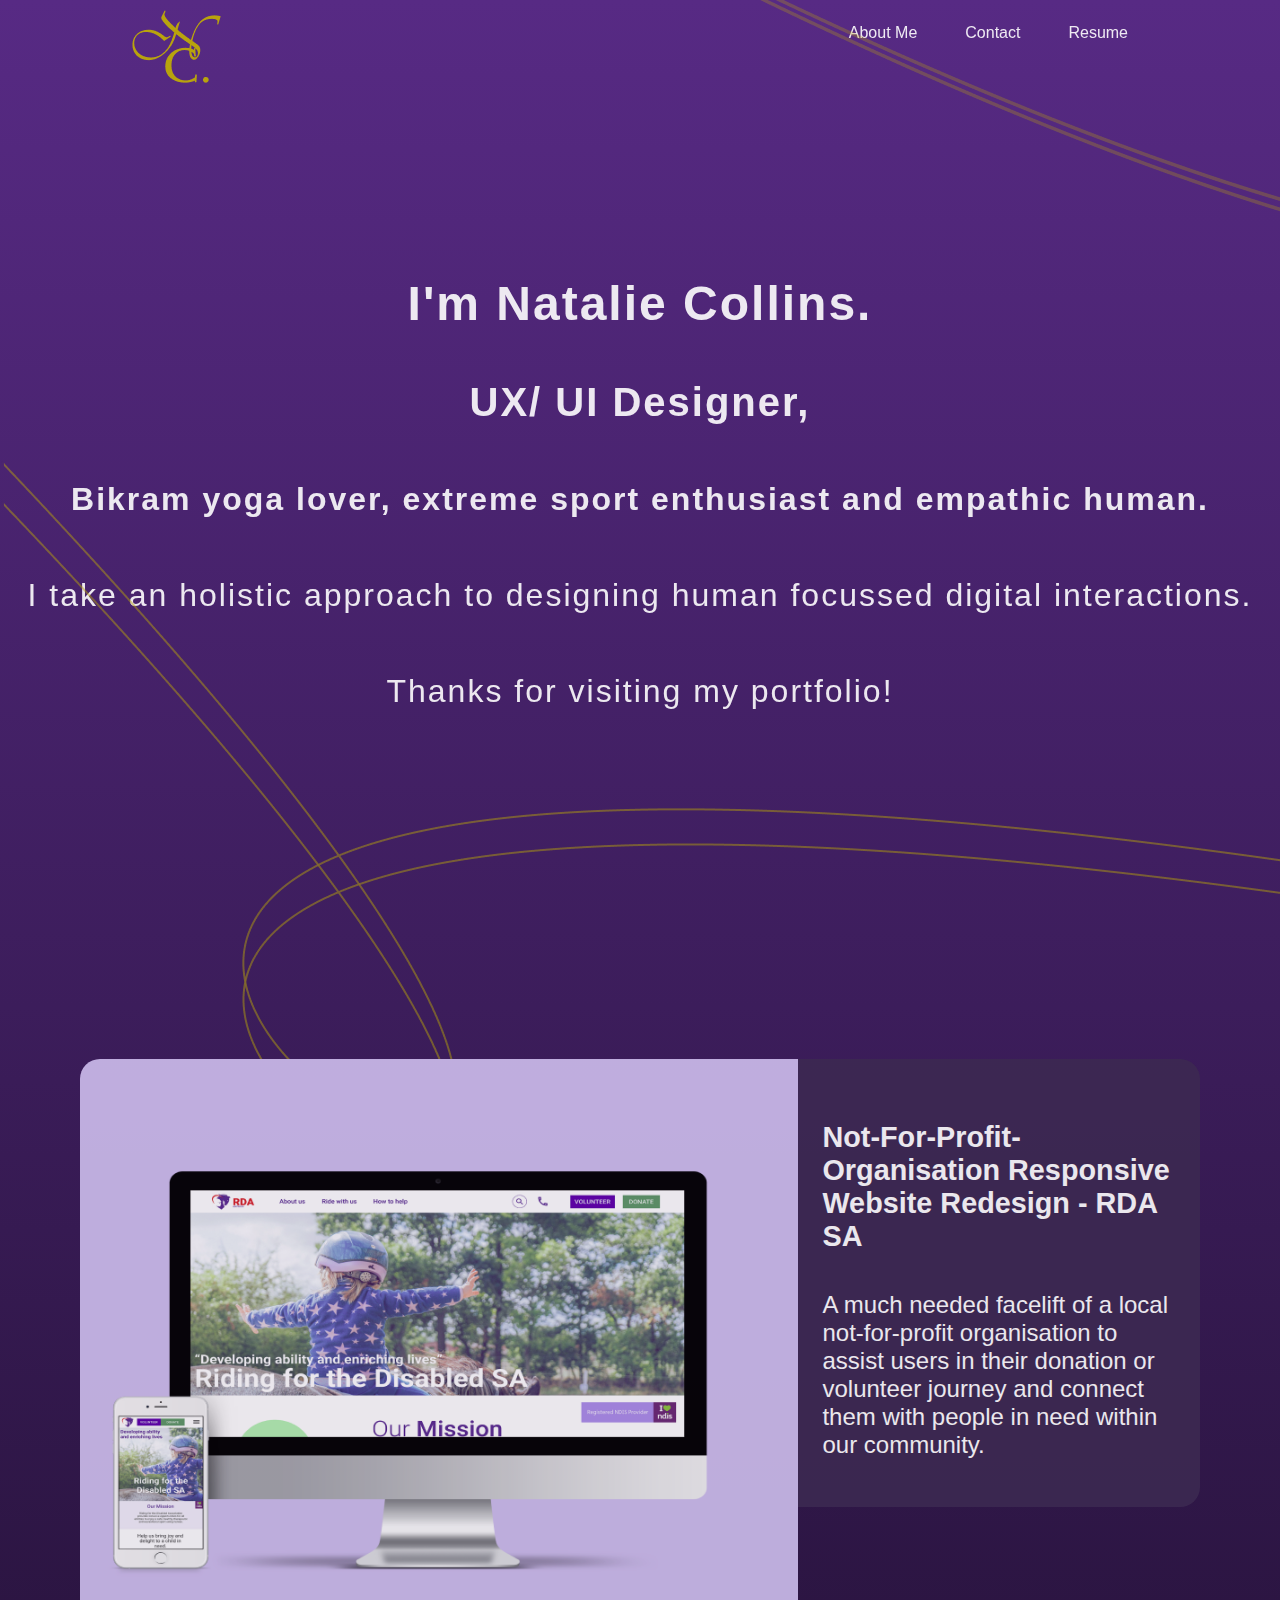
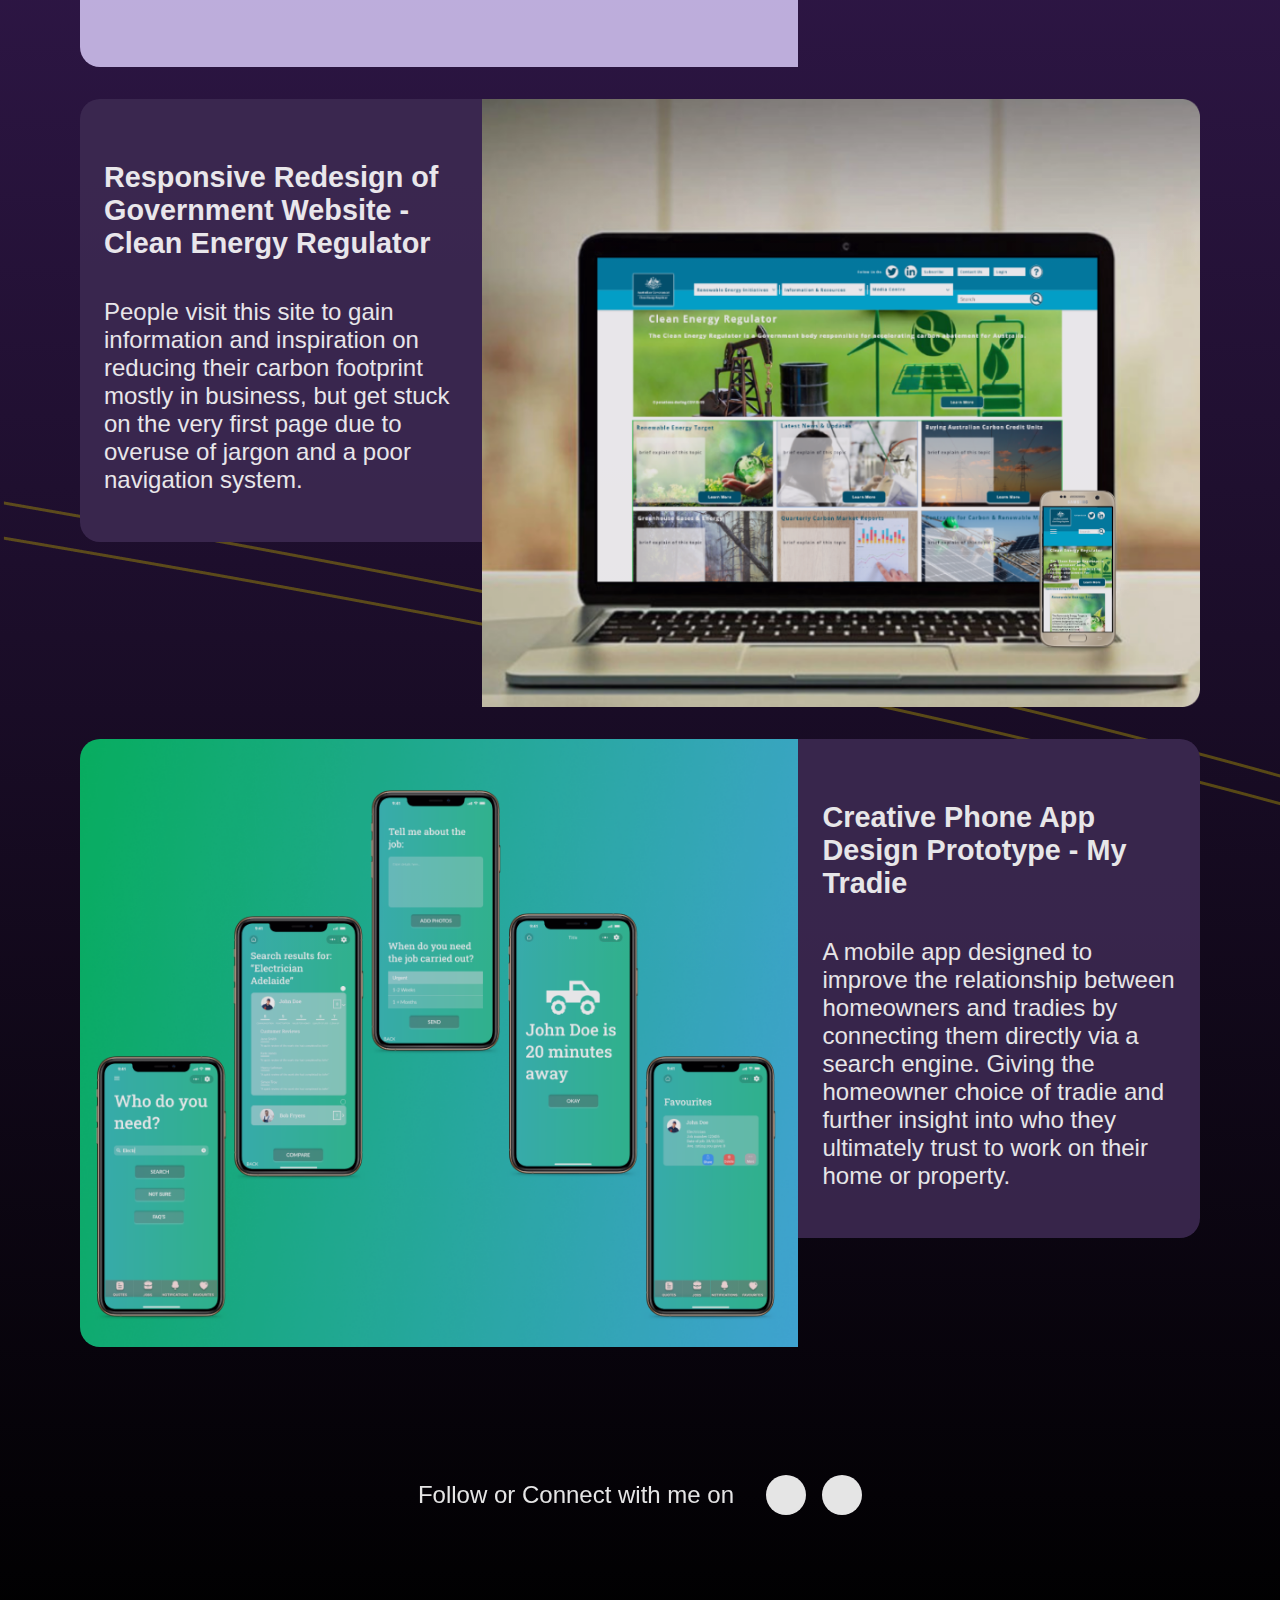
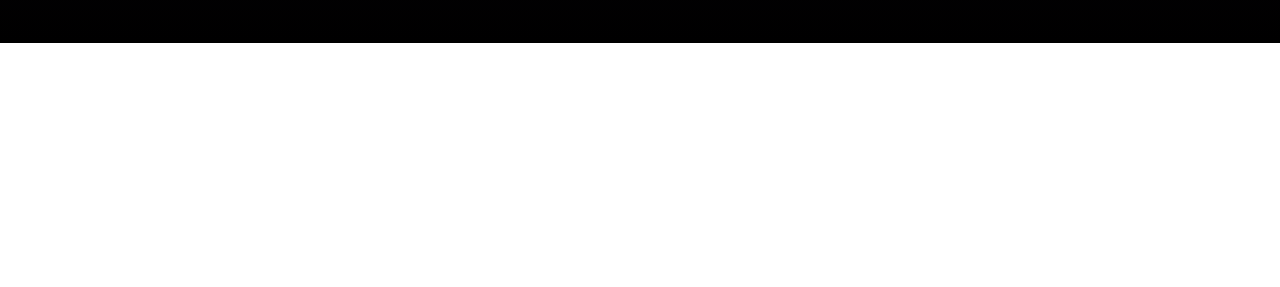
==== index.html @ 14bff828 "card update" ====
<!DOCTYPE html>
<html lang="en">

<head>
    <meta charset="UTF-8">
    <meta http-equiv="X-UA-Compatible" content="IE=edge">
    <meta name="viewport" content="width=device-width, initial-scale=1.0">
    <title>portfolio</title>
    <!-- <link rel="stylesheet" href="https://www.flaticon.com/free-icon/behance-logo_48975"> -->
    <link rel="stylesheet" type="text/css" href="CSS/style.css">
    <link rel="stylesheet" href="https://cdnjs.cloudflare.com/ajax/libs/font-awesome/5.15.3/css/all.min.css"
        integrity="sha512-iBBXm8fW90+nuLcSKlbmrPcLa0OT92xO1BIsZ+ywDWZCvqsWgccV3gFoRBv0z+8dLJgyAHIhR35VZc2oM/gI1w=="
        crossorigin="anonymous" referrerpolicy="no-referrer" />

</head>


<body>
    <!-- <h1>this is my portfolio</h1> -->

    <img class="background-scratches" src="./images/background-scratches.png">

    <header>
        <div class="logo">
            <img src="./images/logo.png" alt="NC.">
        </div>
        <nav class="top-nav">
            <ul class="top-nav">
                <li class="nav-menu">About Me</li>
                <li class="nav-menu">Contact</li>
                <li class="nav-menu">Resume</li>
            </ul>
        </nav>
    </header>
    <section class="hero-banner">
        <h1>I'm Natalie Collins.</h1>
        <h2>UX/ UI Designer,</h2>
        <h3>Bikram yoga lover, extreme sport enthusiast and empathic human.</h3>
        <p>I take an holistic approach to designing human focussed digital interactions.</p>
        <p>Thanks for visiting my portfolio!</p>
    </section>
<div></div>

    <div class="arrow">
        <i class="fas fa-chevron-down"></i>
    </div>

    <section class="cards">
        <!-- card one info -->
        <div class="rdasa">
            <div><img src="./images/rdasa-mockup-cropped.png" alt="RDA SA Mockup"></div>
            <div class="case-study">
                <h4>Not-For-Profit-Organisation Responsive Website Redesign - RDA SA</h4>
                <p class="cards">A much needed facelift of a local not-for-profit organisation to assist users in their
                    donation or volunteer journey and connect them with people in need within our community.</p>
            </div>
        </div>
        <!-- card 2 info -->
        <div class="cer">
            <div><img src="./images/CER-mockup-cropped.png" alt="Clean Energy Regulator Mockup"></div>
            <div class="case-study">
                <h4>Responsive Redesign of Government Website - Clean Energy Regulator</h4>
                <p class="cards">People visit this site to gain information and inspiration on reducing their carbon
                    footprint mostly in business, but get stuck on the very first page due to overuse of jargon and a
                    poor navigation system.</p>
            </div>
        </div>
        <!-- <card 3 info> -->
        <div class="mytradie">
            <div><img src="./images/my-tradie-mockup-cropped.png" alt="My Tradie Mockup"></div>
            <div class="case-study">
                <h4>Creative Phone App Design Prototype - My Tradie</h4>
                <p class="cards">A mobile app designed to improve the relationship between homeowners and tradies by
                    connecting them directly via a search engine. Giving the homeowner choice of tradie and further
                    insight into who they ultimately trust to work on their home or property.</p>
            </div>
        </div>
    </section>

    <footer>
        <p>Follow or Connect with me on</p>

        <div class="socialIcons">
            <div class="behance socials">
                <i class="fab fa-behance"></i>
            </div>
            <div class="linkedIn socials">
                <i class="fab fa-linkedin-in"></i>
            </div>
        </div>
    </footer>


</body>

</html>
---- CSS/style.css ----
html, body{
    box-sizing: border-box;
    margin: 0;
    padding: 0;
    /* border: 2px solid red; */
    /* width: 100%; */
    /* height: 100%; */
    /* width: max-content; */
    /* height: 100% */
    /* height: 100vh; */
    /* height:max-height; */
    
}
body{
    /* padding: 0;
    margin: 0; */
    background-image: linear-gradient(#572A84,black);
    background-repeat:no-repeat;
    color: white;
    font-family: Arial, open sans;  
    opacity: .9;  
    
}

  

header{
    /* position: relative; */
    width: 80%;
    /* outline: 1px solid red; */
    display: flex;
    /* justify-content: end; */
    margin: 0 auto;

    /* color:white; */
    /* font: Rounded Mplus 1c Bold, roboto bold, sans-serif; */
}

.logo{
    /* outline: 1px solid red; */
    height: 8rem;
    width: 8rem;
    /* width:10%; */
    padding: 0, 1rem;

}
.top-nav{
    /* position: absolute; */
    width: 90%;
    display:flex;
    /* outline: 1px solid red; */
    justify-content:flex-end;
    font-family: Arial, open sans;
    font-size: 1rem;
    align-items:flex-start;
    margin-top: 0;

}
.nav-menu{
    /* outline: 1px solid red; */
    list-style:none;
    display:flex;
    justify-content: flex-end;
    padding: 1.5rem;
    /* align-content: flex-end; */
    /* align-items: flex-start; */

}



.hero-banner{
    display: flex;
    /* justify-content: center; */
    flex-direction:column;
    margin-top: 8rem;
    margin-bottom: 8rem;
    align-items: center;
    line-height: 2rem;
    font-family: Arial;
    letter-spacing: 2px;
}
h1{
    font-size: 3rem;
}
h2{
    font-size: 2.5rem;
}
h3, p{
    font-size: 2rem;
    padding: 0;
}
.arrow{
    display: flex;
    justify-content: center;
    /* margin-top: -11rem; */
    margin-bottom: 10rem;
}
.arrow i{
    /* position: center; */
    /* margin: auto; */
    color:#C5B101;
    opacity: .8;
    font-size: 4rem;
}
.cards{
    display:flex;
    justify-content: center;
    flex-flow: wrap;
    z-index: 2;
 
}
.rdasa, .cer, .mytradie {
    /* outline: 1px solid red; */
    max-width: 70rem;
    max-height: 38rem;
    display: inline-flex;
    /* border-radius: 20px; */
    margin-top: 2rem;
    z-index: 2;

}
.case-study{
    /* outline: 1px solid red; */
    max-width: 60rem;
    max-height:fit-content;
    background-color: #3D2A52;
    padding: 1.5rem;
    /* display: inline-flex; */
    /* margin: auto; */
    
}
.rdasa img, .mytradie img{
    max-height: 38rem;
    border-top-left-radius: 20px;
    border-bottom-left-radius: 20px;
}

.cer img{
    max-height: 38rem;
}

.rdasa .case-study, .mytradie .case-study{
    border-top-right-radius: 20px;
    border-bottom-right-radius: 20px;
}
.cer .case-study{
    order: -1;
    border-top-left-radius: 20px;
    border-bottom-left-radius: 20px;
}

h4{
    font-size: 1.8rem;
    font-weight: 600px;
}
p.cards{
    font-size: 1.5rem;
}
.background-scratches{
    position: absolute;
    opacity: 60%;
}

footer{
    display: flex;
    justify-content: center;
    align-items: center;
    margin-top: 8rem;
    margin-bottom: 8rem;
    /* position: relative;
    bottom: 0; */
    /* bottom: 0; */  
}

.socialIcons{
    display: flex;
    /* align-content: flex-start; */
}
.socials{
    
    display: flex;
    /* justify-items: center; */
    align-items: center;
    /* justify-content: space-between; */
    /* justify-self: space-around; */
    /* padding:0;
    Margin: 0; */
    width: 2.5rem;
    height:2.5rem;
    background-color: white;
    border-radius: 50%;
    justify-content: center;
    text-align:center;
}

.socials+.socials{
    margin-left: 1rem;
}

.behance i, .linkedIn i{
    color: black;
    font-size: 1.5rem;
    display:flex;  

}

footer p{
font-size: 1.5rem;
padding-right: 2rem;
margin: 0;
}

@media only screen and (max-width: 600px) {
    .cards{
        max-width: 580px;
        /* flex-direction: wrap; */
        z-index: 5;
    }
    .case-study{
        /* flex-direction: wrap; */
        width: 100%;
        /* max-height:fit-content; */
        background-color: #3D2A52;
        padding: 1rem;
    }
    .rdasa, .cer, .mytradie{
        border-radius: 0; */
        /* width: fit-content; */
        width: 100%;
     }

    .rdasa img, .mytradie img, .cer img{
        /* width: fit-content; */
        width: 100%;
        border-top-right-radius: 20px;
        border-top-left-radius: 20px;
        border-bottom-left-radius: 0;
        border-bottom-right-radius:0;
    }

    h4{
        font-size: 1.5rem;
        font-weight: 600px;
    }

    p.cards{
        font-size: 1rem;
    }
    

}
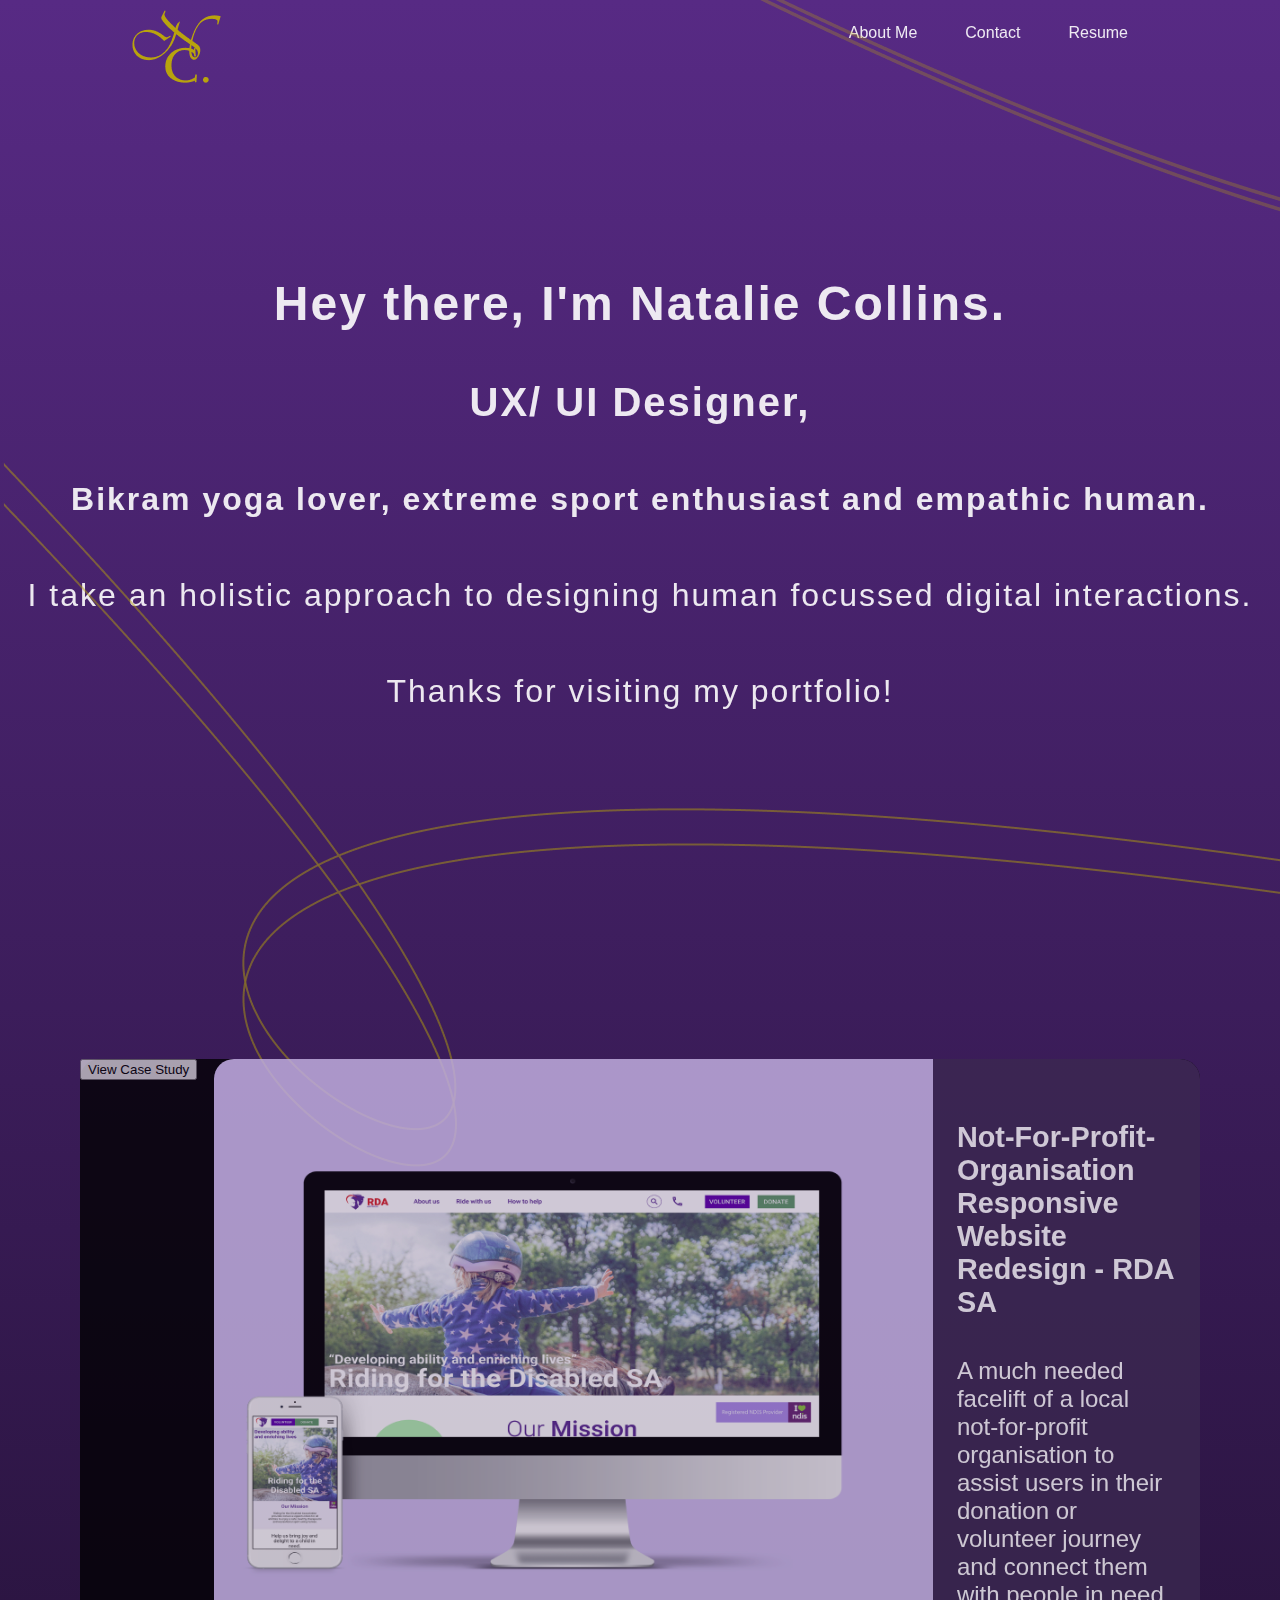
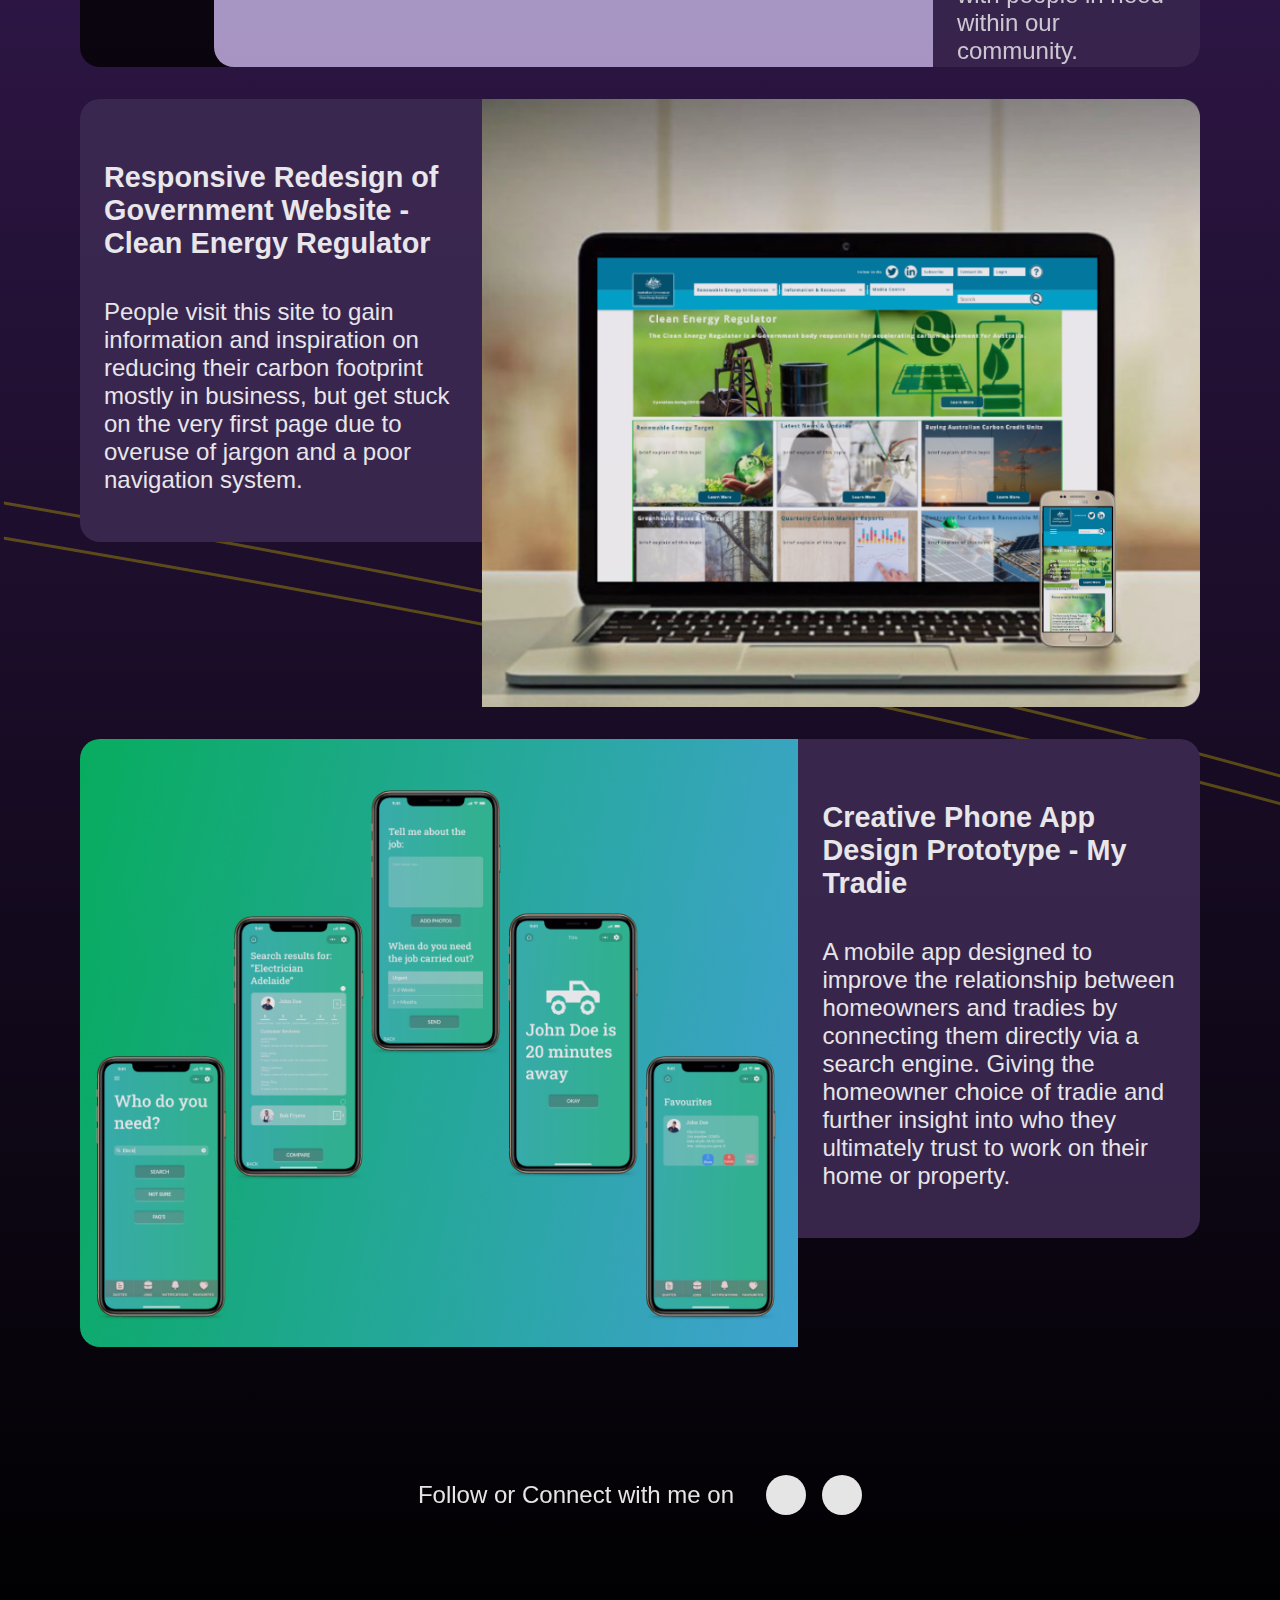
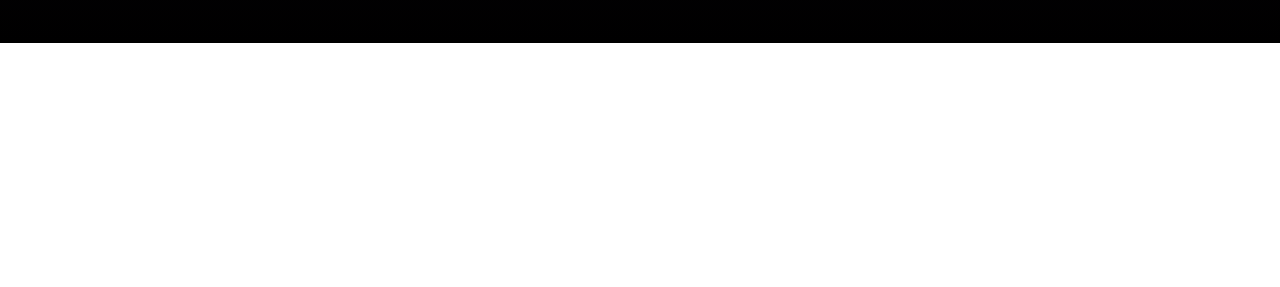
==== commit 508e3fb7: "media query and card hover state" ====
--- a/index.html
+++ b/index.html
@@ -33,7 +33,7 @@
         </nav>
     </header>
     <section class="hero-banner">
-        <h1>I'm Natalie Collins.</h1>
+        <h1>Hey there, I'm Natalie Collins.</h1>
         <h2>UX/ UI Designer,</h2>
         <h3>Bikram yoga lover, extreme sport enthusiast and empathic human.</h3>
         <p>I take an holistic approach to designing human focussed digital interactions.</p>
@@ -47,14 +47,18 @@
 
     <section class="cards">
         <!-- card one info -->
-        <div class="rdasa">
+    <div class="rdasa">
+            <div class="hoverCard">
+                <button>View Case Study</button>
+            </div>
             <div><img src="./images/rdasa-mockup-cropped.png" alt="RDA SA Mockup"></div>
             <div class="case-study">
                 <h4>Not-For-Profit-Organisation Responsive Website Redesign - RDA SA</h4>
                 <p class="cards">A much needed facelift of a local not-for-profit organisation to assist users in their
                     donation or volunteer journey and connect them with people in need within our community.</p>
             </div>
-        </div>
+
+    </div>
         <!-- card 2 info -->
         <div class="cer">
             <div><img src="./images/CER-mockup-cropped.png" alt="Clean Energy Regulator Mockup"></div>
--- a/CSS/style.css
+++ b/CSS/style.css
@@ -9,8 +9,8 @@
     /* height: 100% */
     /* height: 100vh; */
     /* height:max-height; */
-    
-}
+}
+
 body{
     /* padding: 0;
     margin: 0; */
@@ -19,10 +19,7 @@
     color: white;
     font-family: Arial, open sans;  
     opacity: .9;  
-    
-}
-
-  
+}
 
 header{
     /* position: relative; */
@@ -66,8 +63,6 @@
     /* align-items: flex-start; */
 
 }
-
-
 
 .hero-banner{
     display: flex;
@@ -80,22 +75,27 @@
     font-family: Arial;
     letter-spacing: 2px;
 }
+
 h1{
     font-size: 3rem;
 }
+
 h2{
     font-size: 2.5rem;
 }
+
 h3, p{
     font-size: 2rem;
     padding: 0;
 }
+
 .arrow{
     display: flex;
     justify-content: center;
     /* margin-top: -11rem; */
     margin-bottom: 10rem;
 }
+
 .arrow i{
     /* position: center; */
     /* margin: auto; */
@@ -103,13 +103,14 @@
     opacity: .8;
     font-size: 4rem;
 }
+
 .cards{
     display:flex;
     justify-content: center;
     flex-flow: wrap;
     z-index: 2;
- 
-}
+}
+
 .rdasa, .cer, .mytradie {
     /* outline: 1px solid red; */
     max-width: 70rem;
@@ -118,8 +119,8 @@
     /* border-radius: 20px; */
     margin-top: 2rem;
     z-index: 2;
-
-}
+}
+
 .case-study{
     /* outline: 1px solid red; */
     max-width: 60rem;
@@ -128,8 +129,8 @@
     padding: 1.5rem;
     /* display: inline-flex; */
     /* margin: auto; */
-    
-}
+}
+
 .rdasa img, .mytradie img{
     max-height: 38rem;
     border-top-left-radius: 20px;
@@ -144,6 +145,7 @@
     border-top-right-radius: 20px;
     border-bottom-right-radius: 20px;
 }
+
 .cer .case-study{
     order: -1;
     border-top-left-radius: 20px;
@@ -154,9 +156,26 @@
     font-size: 1.8rem;
     font-weight: 600px;
 }
+
 p.cards{
     font-size: 1.5rem;
 }
+
+.hoverCard, .rdasa{
+    /* display:none; */
+    background-color: black;
+    position: relative;
+    width: 100%;
+    height:100%;
+    opacity: 85%;
+    z-index: 8;
+    border-radius:20px;
+ } 
+
+ .rdasa:hover .hoverCard{
+     display:block;
+ }
+
 .background-scratches{
     position: absolute;
     opacity: 60%;
@@ -170,15 +189,14 @@
     margin-bottom: 8rem;
     /* position: relative;
     bottom: 0; */
-    /* bottom: 0; */  
 }
 
 .socialIcons{
     display: flex;
     /* align-content: flex-start; */
 }
+
 .socials{
-    
     display: flex;
     /* justify-items: center; */
     align-items: center;
@@ -211,28 +229,52 @@
 margin: 0;
 }
 
-@media only screen and (max-width: 600px) {
+@media only screen and (max-width: 980px) {
+    .hero-banner{
+        display: flex;
+        justify-content:center;
+        flex-direction:column;
+        margin: 4rem;
+        /* align-items: center; */
+        line-height: 2rem;
+        letter-spacing: 2px;
+    }
+    h1{
+        font-size: 2.5rem;
+        line-height: 2.8rem;
+    }
+    h2{
+        font-size: 2rem;
+    }
+    h3, p{
+        font-size: 1.5rem;
+        padding: 0;
+    }
     .cards{
-        max-width: 580px;
+        /* display: block; */
+        max-width: 60rem;
         /* flex-direction: wrap; */
-        z-index: 5;
+        z-index: 2;
+        /* justify-content: space-around; */
     }
     .case-study{
-        /* flex-direction: wrap; */
-        width: 100%;
-        /* max-height:fit-content; */
-        background-color: #3D2A52;
-        padding: 1rem;
+        margin-bottom: 2rem;
+        max-width: 60rem;
+        height: 100%
+
     }
     .rdasa, .cer, .mytradie{
-        border-radius: 0; */
-        /* width: fit-content; */
-        width: 100%;
+        display: block;
+        margin-bottom: 6rem;;
+        border-radius: 0; 
+        max-width: 100%;
      }
 
     .rdasa img, .mytradie img, .cer img{
-        /* width: fit-content; */
-        width: 100%;
+        display: block;
+        max-width: 100%;
+        /* height: 100%; */
+        margin-top: 8rem;
         border-top-right-radius: 20px;
         border-top-left-radius: 20px;
         border-bottom-left-radius: 0;
@@ -247,9 +289,18 @@
     p.cards{
         font-size: 1rem;
     }
-    
-
-}
-
-
-
+
+    .background-scratches{
+        position: absolute;
+        width: 100%;
+        height: 100%vh;
+        opacity: 60%;
+    }
+
+footer{
+    position:bottom;
+}
+}
+
+
+
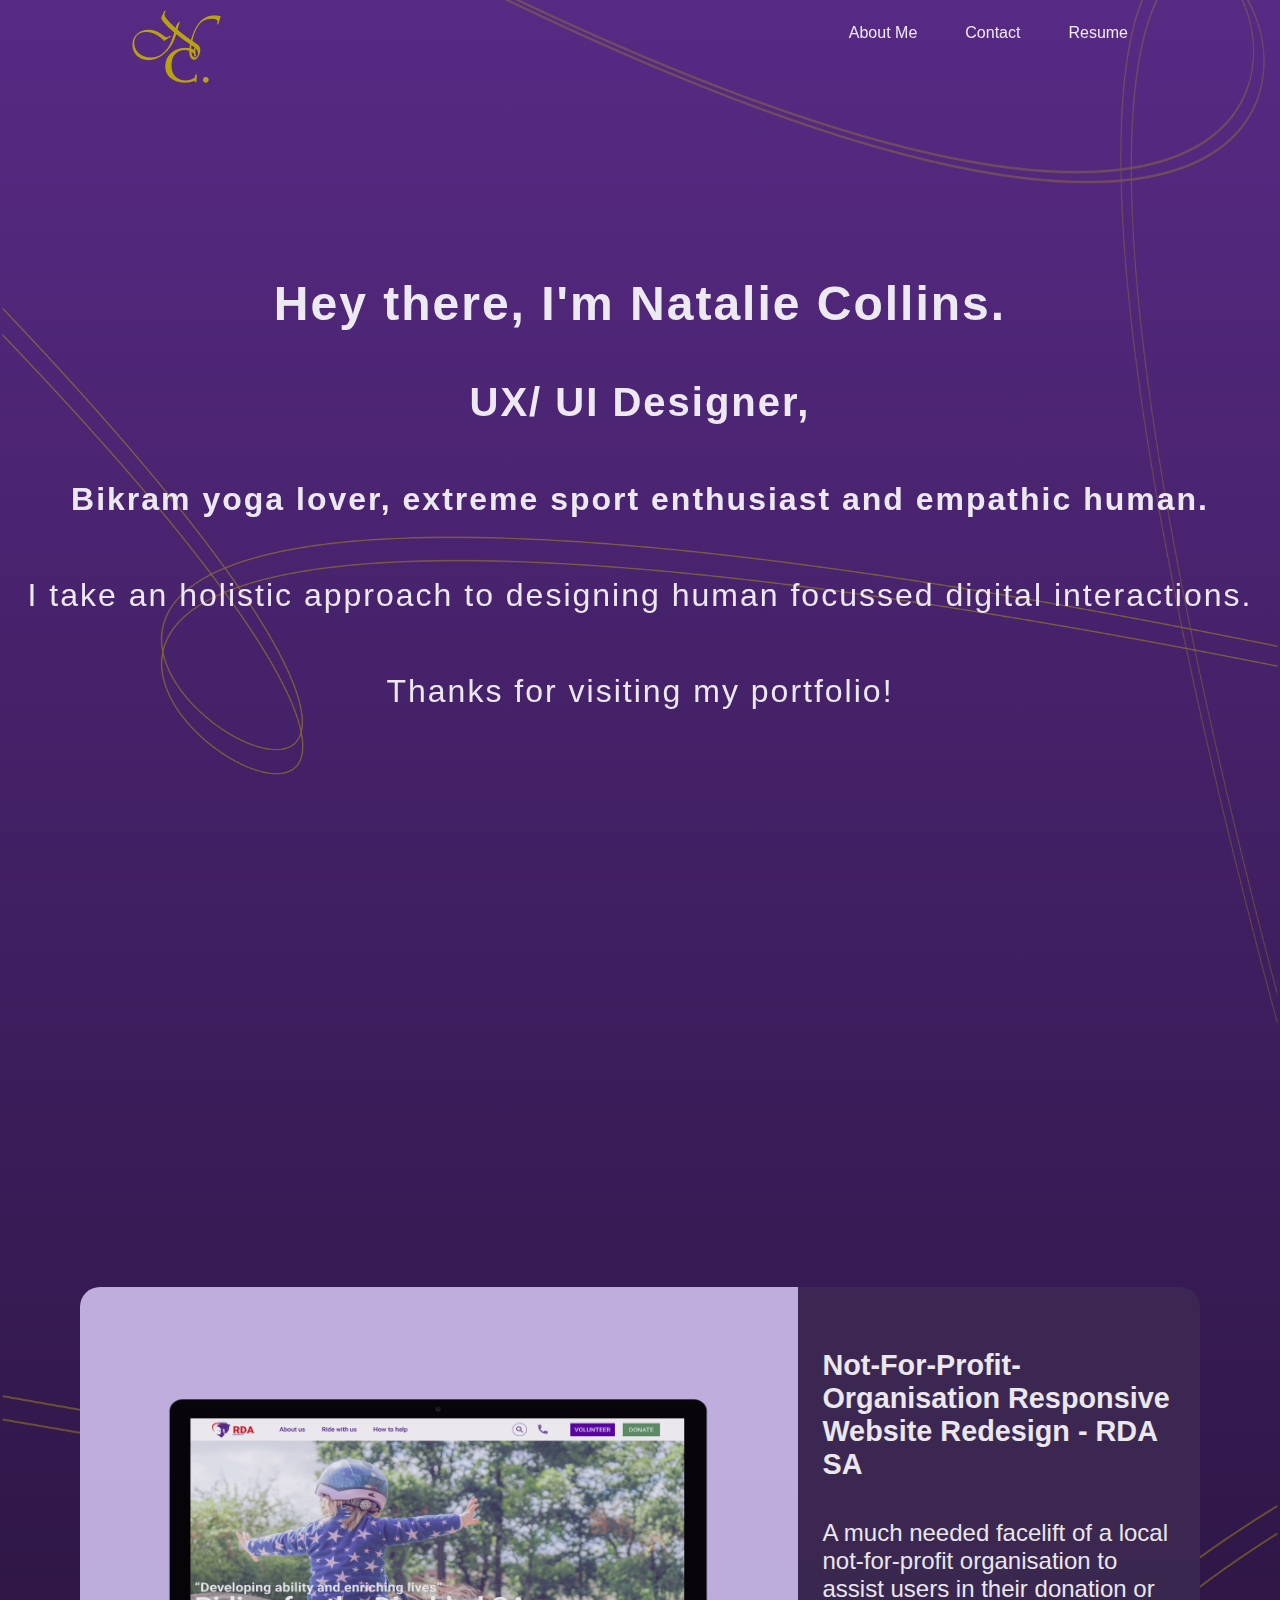
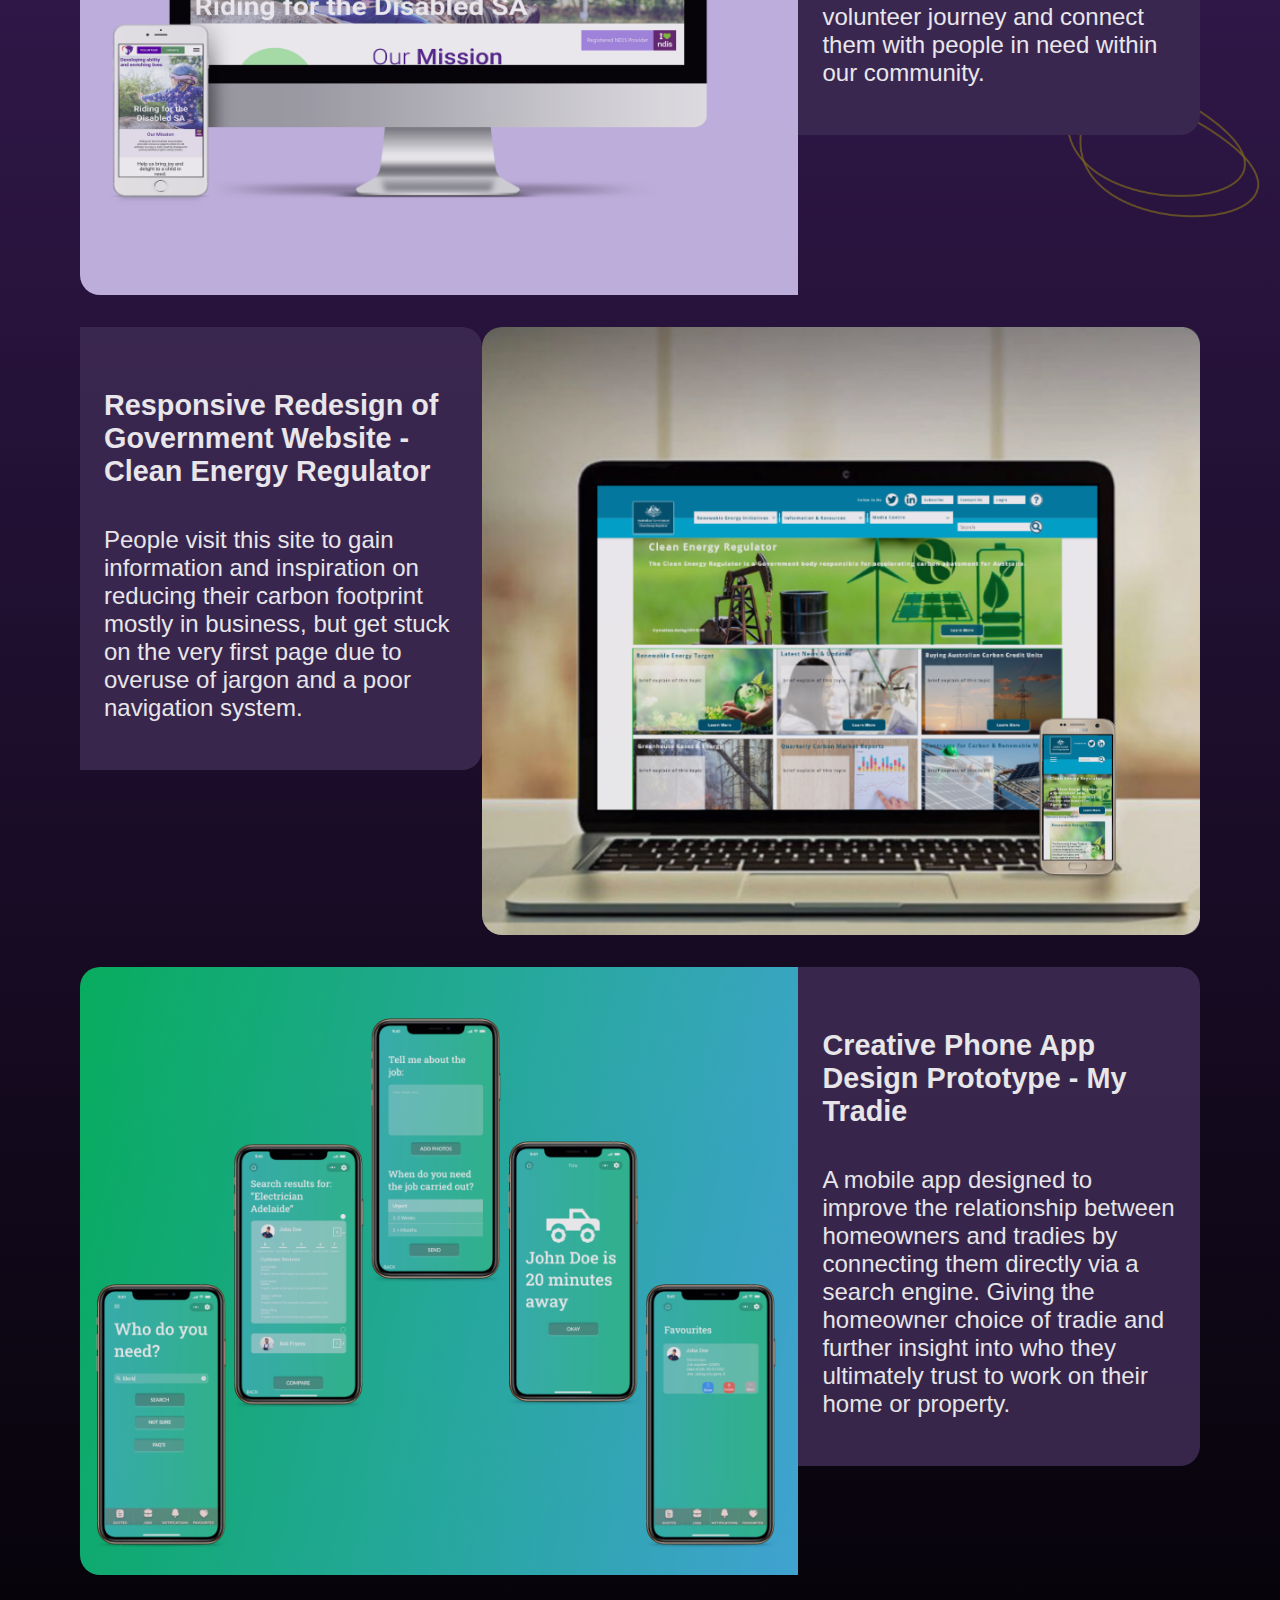
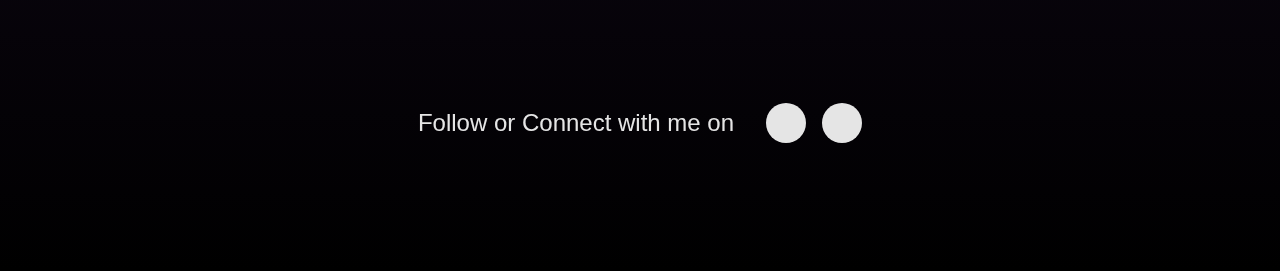
==== commit a64778b8: "hover on cards and responsive design" ====
--- a/index.html
+++ b/index.html
@@ -42,39 +42,45 @@
 <div></div>
 
     <div class="arrow">
-        <i class="fas fa-chevron-down"></i>
+        <i class="fas fa-chevron-down fa-6x" id="bounceMe"></i>
     </div>
 
-    <section class="cards">
+    <section class="cards-container">
         <!-- card one info -->
-    <div class="rdasa">
+    <div class="card">
             <div class="hoverCard">
                 <button>View Case Study</button>
             </div>
             <div><img src="./images/rdasa-mockup-cropped.png" alt="RDA SA Mockup"></div>
-            <div class="case-study">
+            <div class="card-intro">
                 <h4>Not-For-Profit-Organisation Responsive Website Redesign - RDA SA</h4>
-                <p class="cards">A much needed facelift of a local not-for-profit organisation to assist users in their
+                <p>A much needed facelift of a local not-for-profit organisation to assist users in their
                     donation or volunteer journey and connect them with people in need within our community.</p>
             </div>
 
     </div>
         <!-- card 2 info -->
-        <div class="cer">
+        <div class="card">
+            <div class="hoverCard">
+                <button>View Case Study</button>
+            </div>
             <div><img src="./images/CER-mockup-cropped.png" alt="Clean Energy Regulator Mockup"></div>
-            <div class="case-study">
+            <div class="card-intro">
                 <h4>Responsive Redesign of Government Website - Clean Energy Regulator</h4>
-                <p class="cards">People visit this site to gain information and inspiration on reducing their carbon
+                <p>People visit this site to gain information and inspiration on reducing their carbon
                     footprint mostly in business, but get stuck on the very first page due to overuse of jargon and a
-                    poor navigation system.</p>
+                    poor navigation system.</p>                    
             </div>
         </div>
         <!-- <card 3 info> -->
-        <div class="mytradie">
+        <div class="card">
+            <div class="hoverCard">
+                <button>View Case Study</button>
+            </div>
             <div><img src="./images/my-tradie-mockup-cropped.png" alt="My Tradie Mockup"></div>
-            <div class="case-study">
+            <div class="card-intro">
                 <h4>Creative Phone App Design Prototype - My Tradie</h4>
-                <p class="cards">A mobile app designed to improve the relationship between homeowners and tradies by
+                <p>A mobile app designed to improve the relationship between homeowners and tradies by
                     connecting them directly via a search engine. Giving the homeowner choice of tradie and further
                     insight into who they ultimately trust to work on their home or property.</p>
             </div>
--- a/CSS/style.css
+++ b/CSS/style.css
@@ -3,7 +3,7 @@
     margin: 0;
     padding: 0;
     /* border: 2px solid red; */
-    /* width: 100%; */
+    width: 100%;
     /* height: 100%; */
     /* width: max-content; */
     /* height: 100% */
@@ -12,8 +12,7 @@
 }
 
 body{
-    /* padding: 0;
-    margin: 0; */
+    position: relative;
     background-image: linear-gradient(#572A84,black);
     background-repeat:no-repeat;
     color: white;
@@ -39,6 +38,7 @@
     width: 8rem;
     /* width:10%; */
     padding: 0, 1rem;
+    z-index: 1;
 
 }
 .top-nav{
@@ -51,6 +51,7 @@
     font-size: 1rem;
     align-items:flex-start;
     margin-top: 0;
+    z-index: 1;
 
 }
 .nav-menu{
@@ -72,113 +73,149 @@
     margin-bottom: 8rem;
     align-items: center;
     line-height: 2rem;
-    font-family: Arial;
+    font-family: Arial, open sans;
     letter-spacing: 2px;
+    z-index: 1;
 }
 
 h1{
     font-size: 3rem;
+    z-index: 1;
 }
 
 h2{
     font-size: 2.5rem;
+    z-index: 1;
 }
 
 h3, p{
     font-size: 2rem;
     padding: 0;
+    z-index: 1;
 }
 
 .arrow{
     display: flex;
     justify-content: center;
+    height: 100px;
     /* margin-top: -11rem; */
-    margin-bottom: 10rem;
+    margin-bottom: 20rem;
+
 }
 
 .arrow i{
-    /* position: center; */
-    /* margin: auto; */
     color:#C5B101;
     opacity: .8;
-    font-size: 4rem;
-}
-
-.cards{
+    /* font-size: 4rem; */
+}
+
+#bounceMe {
+    animation: bounceArrow 1.2s infinite;
+  }
+
+  @keyframes bounceArrow {
+    from {
+      margin-top: 0px;
+    }
+    50%{
+      margin-top: 20px;
+    }
+    to {
+      margin-top: 0px;
+    }
+  }
+
+.cards-continer{
+    margin: auto;
     display:flex;
-    justify-content: center;
-    flex-flow: wrap;
-    z-index: 2;
-}
-
-.rdasa, .cer, .mytradie {
-    /* outline: 1px solid red; */
+    max-width: 72rem;
+    /* justify-content: center;
+    flex-flow: wrap; */
+    /* z-index: 2; */
+}
+
+.card:nth-child(2n){
+    flex-direction: row-reverse;
+}
+
+.card {
+    /* outline: 1px solid red; */
+    position: relative;
+    margin: auto;
     max-width: 70rem;
     max-height: 38rem;
-    display: inline-flex;
+    display: flex;
+    justify-content: center;
     /* border-radius: 20px; */
     margin-top: 2rem;
     z-index: 2;
 }
 
-.case-study{
+.card .hoverCard{
+  display: none;
+  justify-content: center;
+  align-items: center;
+  opacity: 100%;
+  background-color: rgba(0, 0, 0, 0.85);
+  border-radius: 20px;
+  border-color: white;
+  box-shadow: 0 4px 10px;
+  position: absolute;
+  height: 100%;
+  width: 100%;
+}
+.hoverCard button{
+    padding: 20px 48px;
+    font-size: 1.8rem;
+    background-color: #572A84;
+    color: white;
+    border-radius: 15px;
+    border-color: white;
+    box-shadow: 0 1px 20px;
+}
+
+.card:hover .hoverCard{
+    display: flex;
+}
+
+.card-intro{
     /* outline: 1px solid red; */
     max-width: 60rem;
     max-height:fit-content;
     background-color: #3D2A52;
     padding: 1.5rem;
-    /* display: inline-flex; */
-    /* margin: auto; */
-}
-
-.rdasa img, .mytradie img{
+    border-top-right-radius: 20px;
+    border-bottom-right-radius: 20px;
+}
+
+/* .card-intro:nth-of-type(2) {
+    border-top-right-radius: 0px;
+    border-bottom-right-radius: 0px;
+    border-top-left-radius: 20px;
+    border-bottom-left-radius: 20px;
+} */
+
+.card img{
     max-height: 38rem;
     border-top-left-radius: 20px;
     border-bottom-left-radius: 20px;
 }
 
-.cer img{
-    max-height: 38rem;
-}
-
-.rdasa .case-study, .mytradie .case-study{
-    border-top-right-radius: 20px;
-    border-bottom-right-radius: 20px;
-}
-
-.cer .case-study{
-    order: -1;
-    border-top-left-radius: 20px;
-    border-bottom-left-radius: 20px;
-}
-
 h4{
     font-size: 1.8rem;
     font-weight: 600px;
 }
 
-p.cards{
-    font-size: 1.5rem;
-}
-
-.hoverCard, .rdasa{
-    /* display:none; */
-    background-color: black;
-    position: relative;
-    width: 100%;
-    height:100%;
-    opacity: 85%;
-    z-index: 8;
-    border-radius:20px;
- } 
-
- .rdasa:hover .hoverCard{
-     display:block;
- }
+.card p{
+    font-size: 1.5rem;
+}
 
 .background-scratches{
     position: absolute;
+    width: 100%;
+    min-height: inherit;
     opacity: 60%;
+    z-index: -.1;
 }
 
 footer{
@@ -187,8 +224,7 @@
     align-items: center;
     margin-top: 8rem;
     margin-bottom: 8rem;
-    /* position: relative;
-    bottom: 0; */
+    /* position: relative; */
 }
 
 .socialIcons{
@@ -224,80 +260,100 @@
 }
 
 footer p{
-font-size: 1.5rem;
-padding-right: 2rem;
-margin: 0;
+    font-size: 1.5rem;
+    padding-right: 2rem;
+    margin: 0;
 }
 
 @media only screen and (max-width: 980px) {
-    .hero-banner{
-        display: flex;
-        justify-content:center;
-        flex-direction:column;
-        margin: 4rem;
-        /* align-items: center; */
-        line-height: 2rem;
-        letter-spacing: 2px;
-    }
-    h1{
-        font-size: 2.5rem;
-        line-height: 2.8rem;
-    }
-    h2{
-        font-size: 2rem;
-    }
-    h3, p{
-        font-size: 1.5rem;
-        padding: 0;
-    }
-    .cards{
-        /* display: block; */
-        max-width: 60rem;
-        /* flex-direction: wrap; */
-        z-index: 2;
-        /* justify-content: space-around; */
-    }
-    .case-study{
-        margin-bottom: 2rem;
-        max-width: 60rem;
-        height: 100%
-
-    }
-    .rdasa, .cer, .mytradie{
-        display: block;
-        margin-bottom: 6rem;;
-        border-radius: 0; 
-        max-width: 100%;
-     }
-
-    .rdasa img, .mytradie img, .cer img{
-        display: block;
-        max-width: 100%;
-        /* height: 100%; */
-        margin-top: 8rem;
-        border-top-right-radius: 20px;
-        border-top-left-radius: 20px;
-        border-bottom-left-radius: 0;
-        border-bottom-right-radius:0;
-    }
-
-    h4{
-        font-size: 1.5rem;
-        font-weight: 600px;
-    }
-
-    p.cards{
-        font-size: 1rem;
-    }
-
-    .background-scratches{
-        position: absolute;
-        width: 100%;
-        height: 100%vh;
-        opacity: 60%;
-    }
+.hero-banner{
+    display: flex;
+    justify-content:center;
+    flex-direction:column;
+    margin: 4rem;
+    /* align-items: center; */
+    line-height: 2rem;
+    letter-spacing: 2px;
+}
+
+h1{
+    font-size: 2.5rem;
+    line-height: 2.8rem;
+    }
+
+h2{
+    font-size: 2rem;
+    }
+
+h3, p{
+    font-size: 1.5rem;
+    padding: 0;
+}
+
+h4{
+    font-size: 1.5rem;
+    font-weight: 600px;
+}
+
+.cards-container{
+    /* border: 1px solid red; */
+    /* position: relative; */
+    margin: auto;
+    max-width: 36rem;
+    min-height: 100vh;
+}
+
+.card img{
+    max-width: 100%;
+    border-top-right-radius: 20px;
+    border-bottom-left-radius: 0;
+    border-bottom-right-radius: 0;
+}
+
+.card {
+    display: block;
+    margin: auto;
+    /* margin-top: 8rem; */
+    position: relative;
+    max-width: 100%;
+    max-height: inherit;
+    /* flex-direction: column; */
+    /* align-items: center; */
+}
+
+.hoverCard{
+    display: block;
+    /* position: absolute; */
+    max-width: 100%;
+    /* margin-top: 8rem; */
+    /* flex-direction: column; */
+    /* align-items: center; */
+}
+    
+.card-intro{
+    max-width: 100%;
+    margin-top: -.2rem;
+    margin-bottom: 2rem;
+    border-top-right-radius: 0;
+    border-top-left-radius: 0;
+    border-bottom-left-radius: 20px;
+    border-bottom-right-radius: 20px;
+}
+
+p.cards{
+    font-size: 1rem;
+    padding: 1rem;
+}
+
+.background-scratches{
+    position: absolute;
+    width: 100%;
+    min-height: inherit;
+    opacity: 60%;
+}
 
 footer{
+    /* margin-bottom: -1rem; */
     position:bottom;
 }
 }
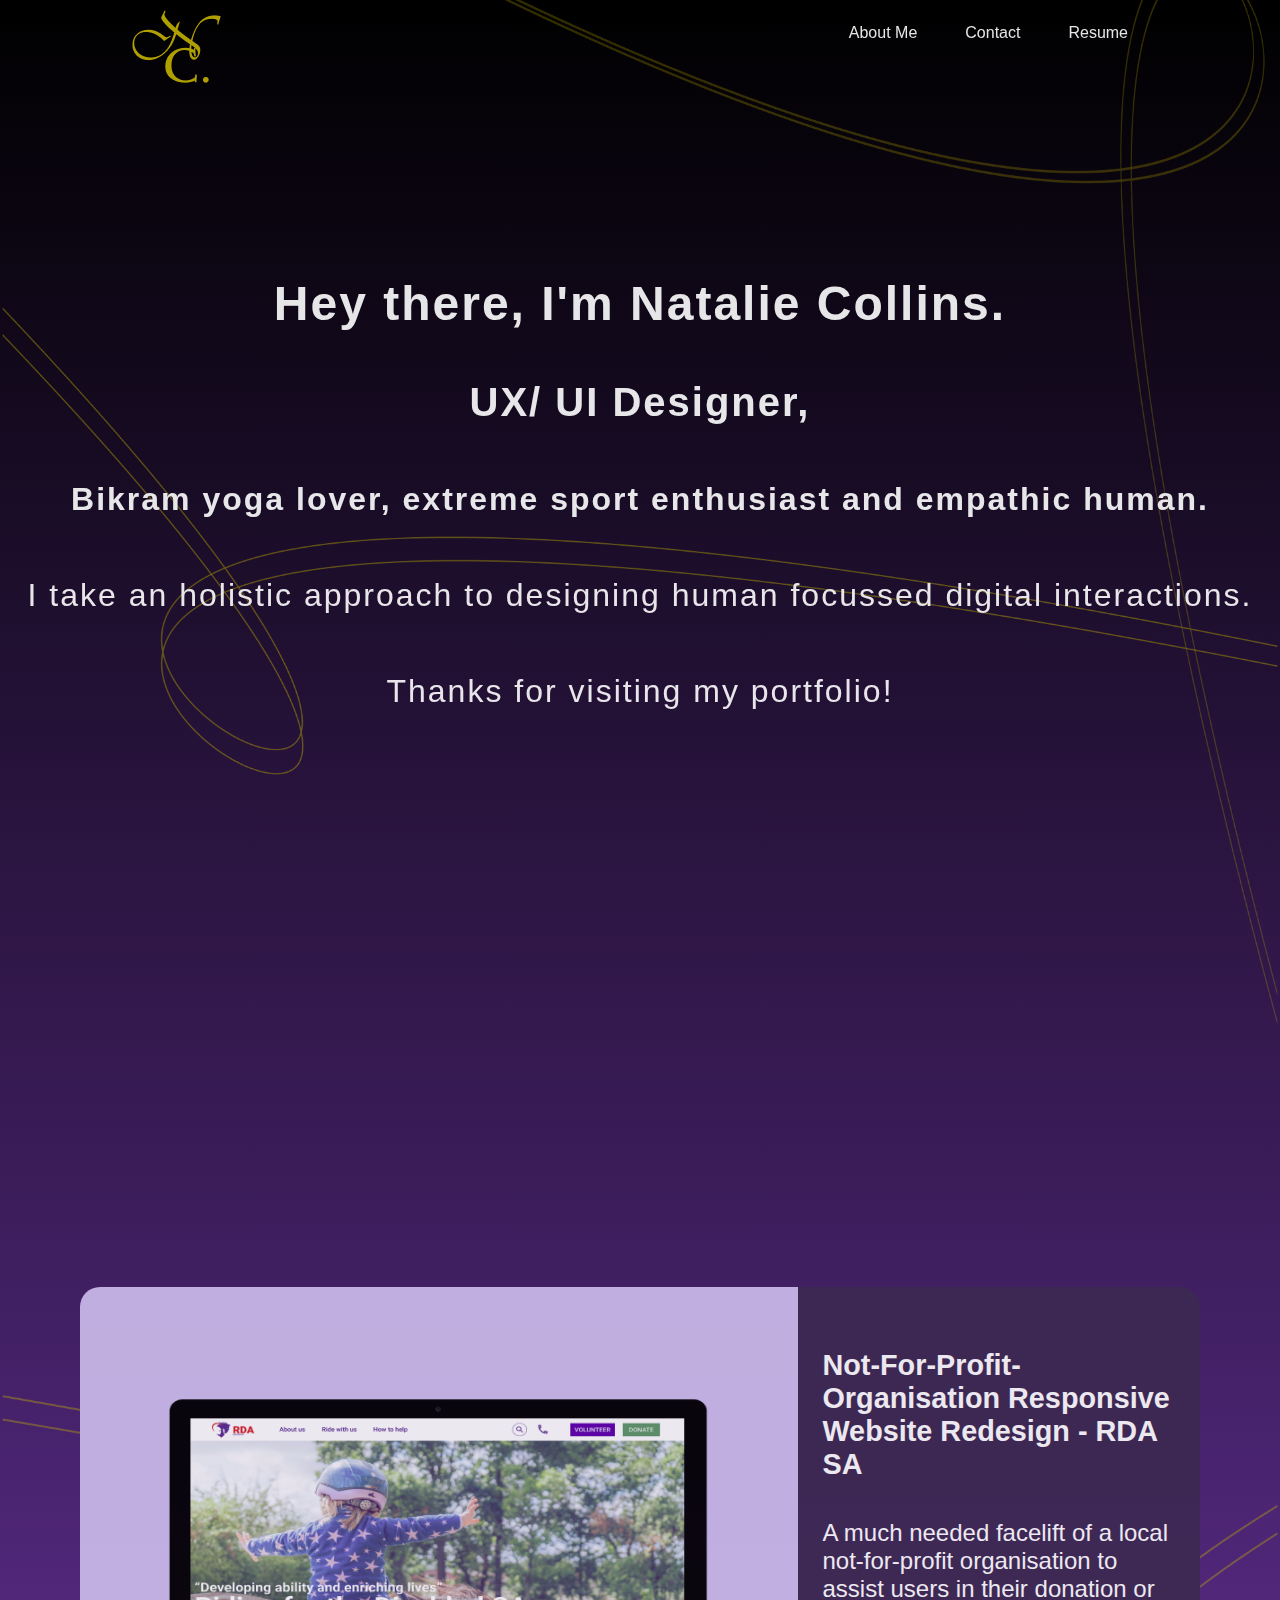
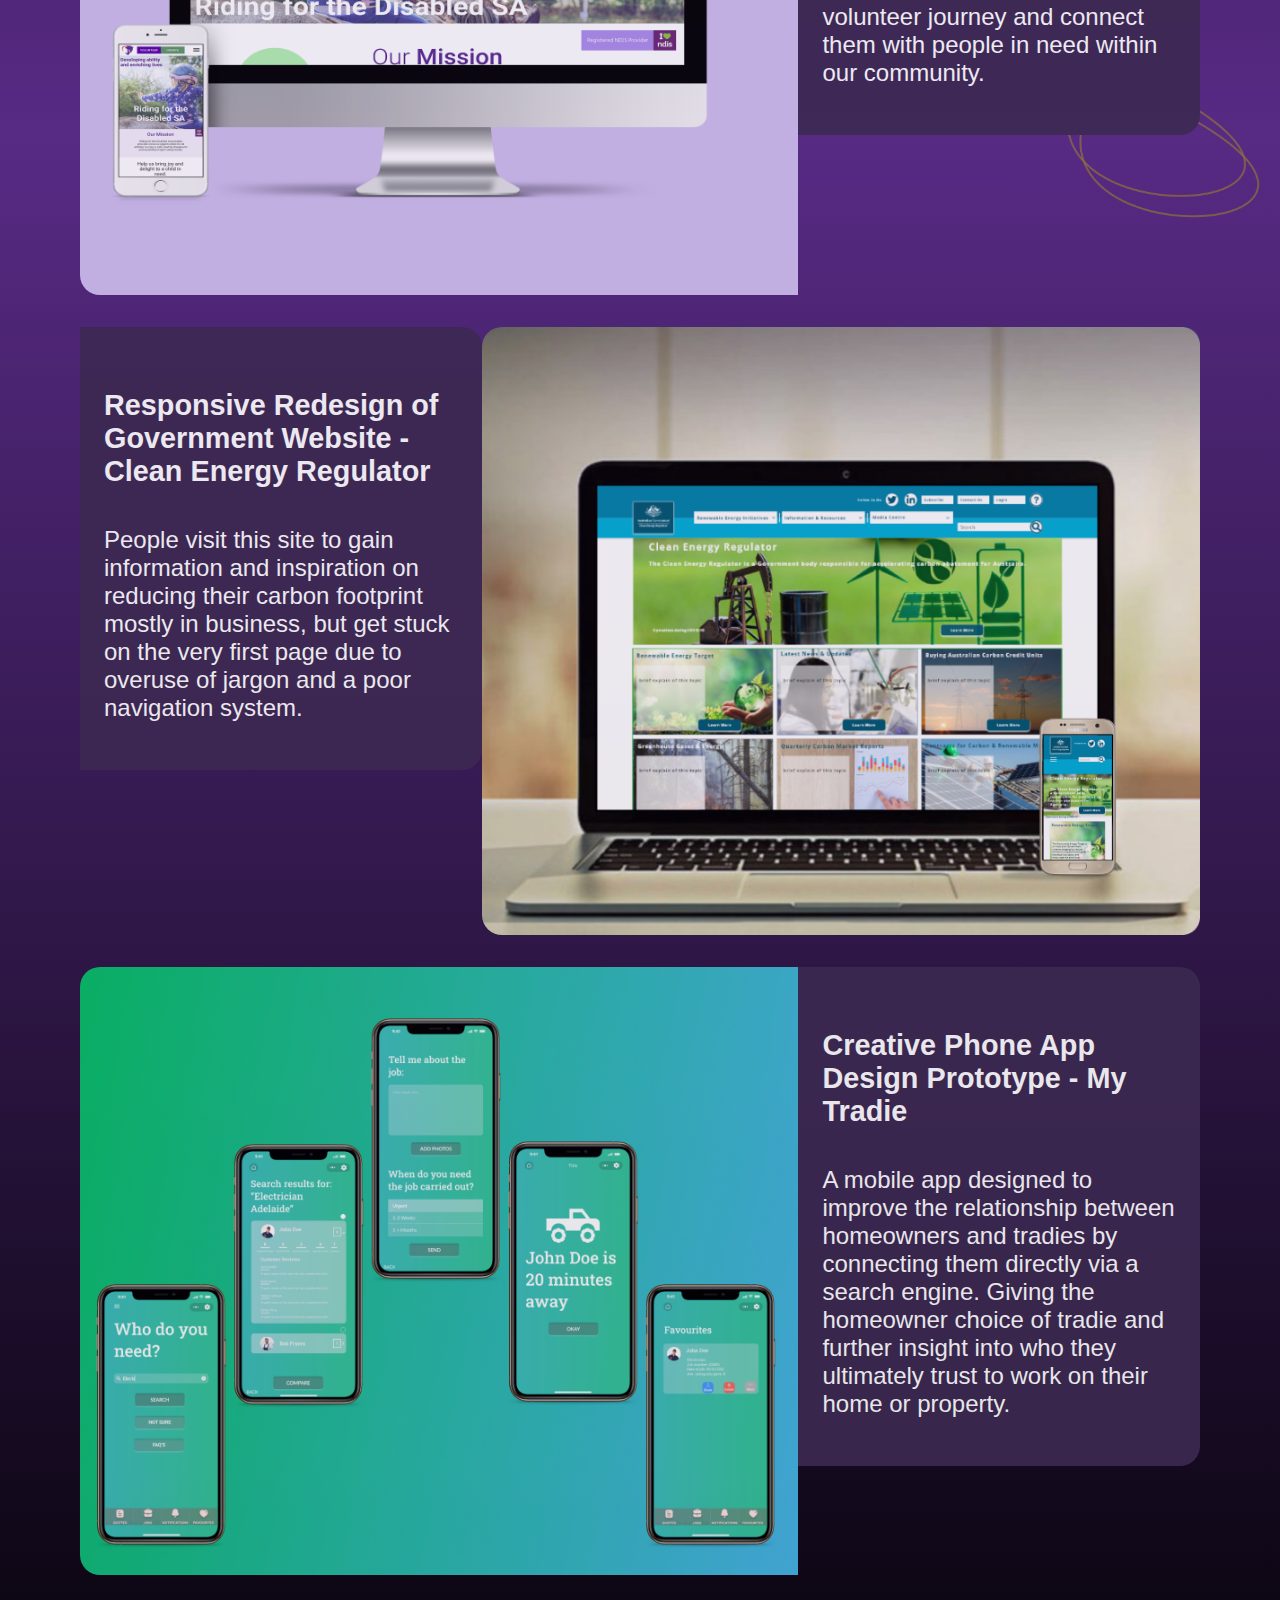
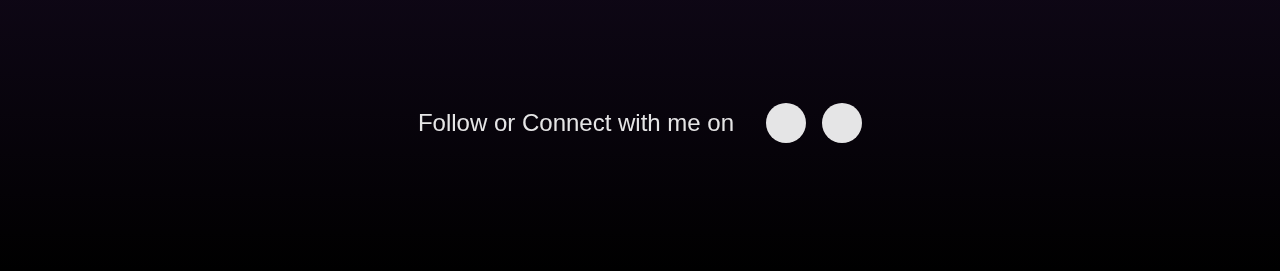
==== commit 6d671f87: "added Hotjar" ====
--- a/index.html
+++ b/index.html
@@ -11,6 +11,28 @@
     <link rel="stylesheet" href="https://cdnjs.cloudflare.com/ajax/libs/font-awesome/5.15.3/css/all.min.css"
         integrity="sha512-iBBXm8fW90+nuLcSKlbmrPcLa0OT92xO1BIsZ+ywDWZCvqsWgccV3gFoRBv0z+8dLJgyAHIhR35VZc2oM/gI1w=="
         crossorigin="anonymous" referrerpolicy="no-referrer" />
+
+        <!-- Global site tag (gtag.js) - Google Analytics -->
+<script async src="https://www.googletagmanager.com/gtag/js?id=G-WM6NDZ0CRE"></script>
+<script>
+  window.dataLayer = window.dataLayer || [];
+  function gtag(){dataLayer.push(arguments);}
+  gtag('js', new Date());
+
+  gtag('config', 'G-WM6NDZ0CRE');
+</script>
+
+<!-- Hotjar Tracking Code for https://natrcollins.github.io/portfolio-web-design/ -->
+<script>
+    (function(h,o,t,j,a,r){
+        h.hj=h.hj||function(){(h.hj.q=h.hj.q||[]).push(arguments)};
+        h._hjSettings={hjid:2493652,hjsv:6};
+        a=o.getElementsByTagName('head')[0];
+        r=o.createElement('script');r.async=1;
+        r.src=t+h._hjSettings.hjid+j+h._hjSettings.hjsv;
+        a.appendChild(r);
+    })(window,document,'https://static.hotjar.com/c/hotjar-','.js?sv=');
+</script>
 
 </head>
 
@@ -102,5 +124,6 @@
 
 
 </body>
+<script src="js/index.js"></script>
 
 </html>--- a/CSS/style.css
+++ b/CSS/style.css
@@ -13,7 +13,7 @@
 
 body{
     position: relative;
-    background-image: linear-gradient(#572A84,black);
+    background-image: linear-gradient(black,#572A84,black);
     background-repeat:no-repeat;
     color: white;
     font-family: Arial, open sans;  
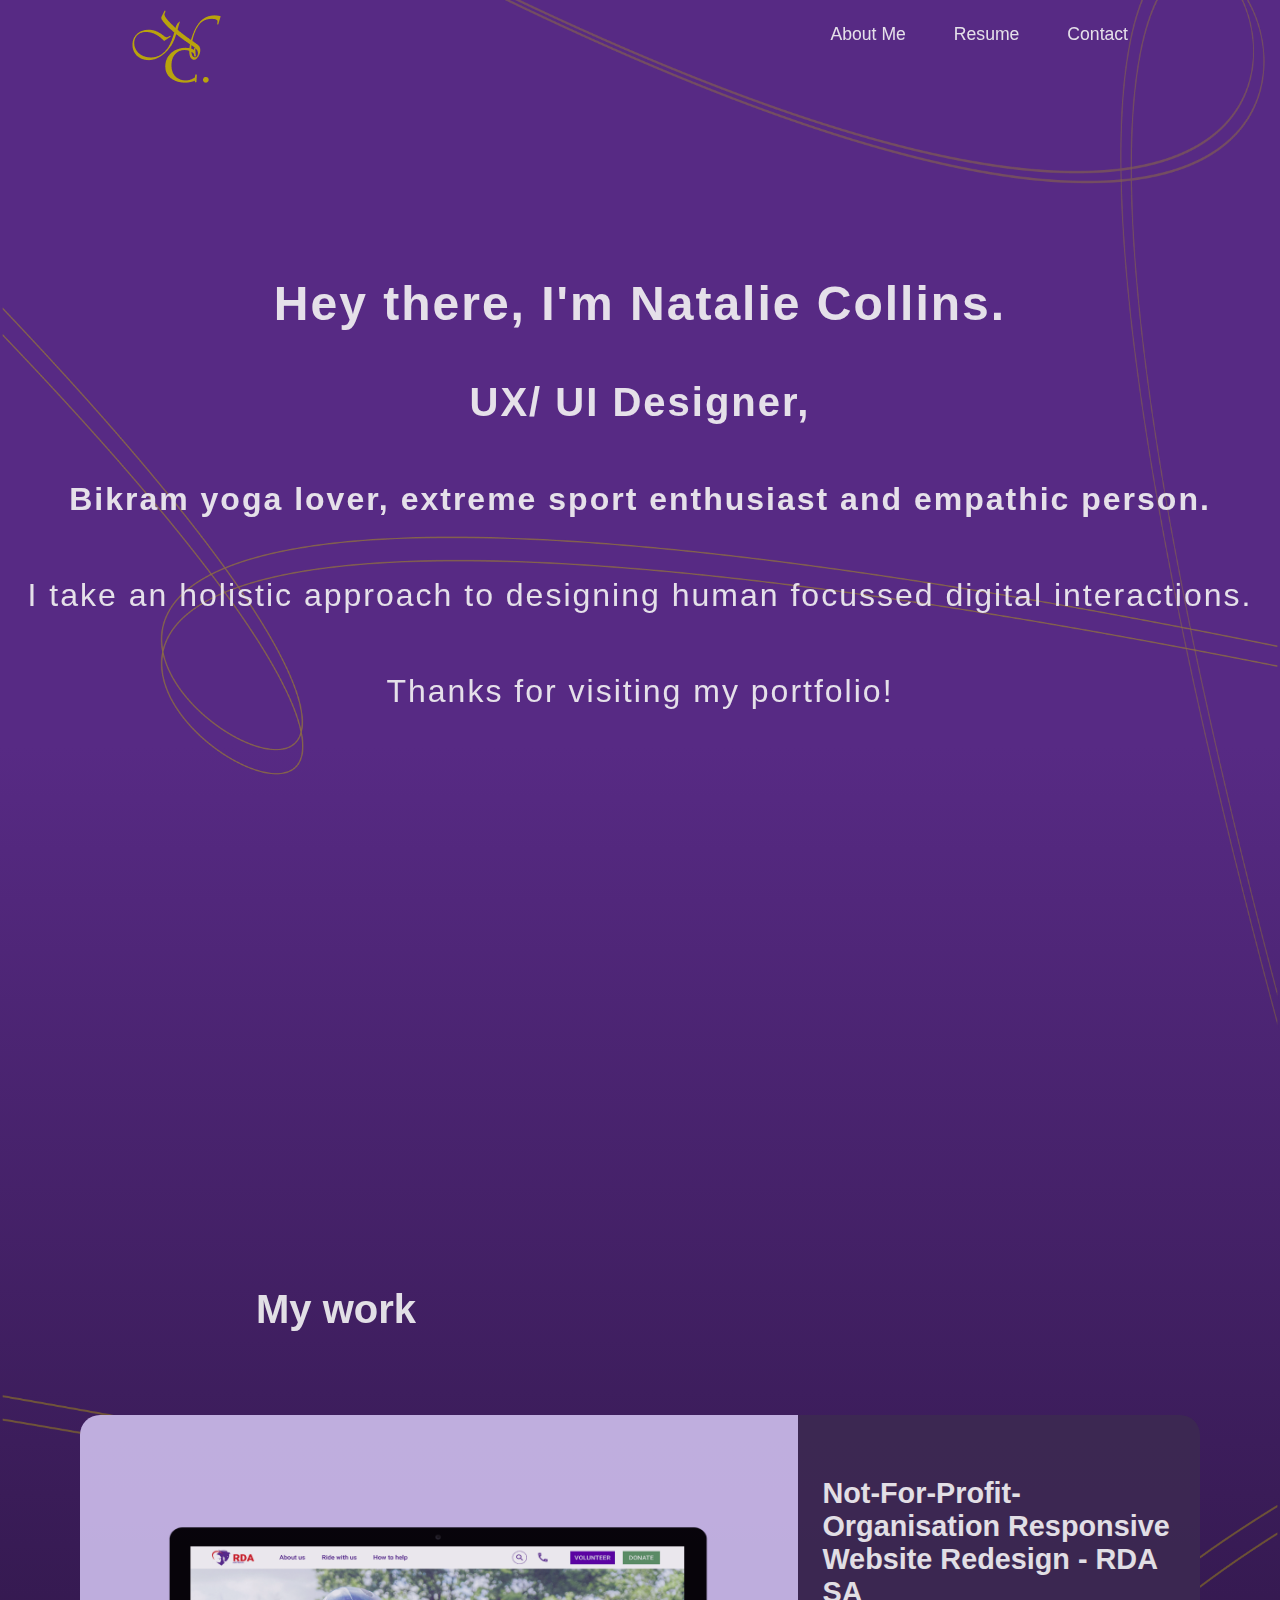
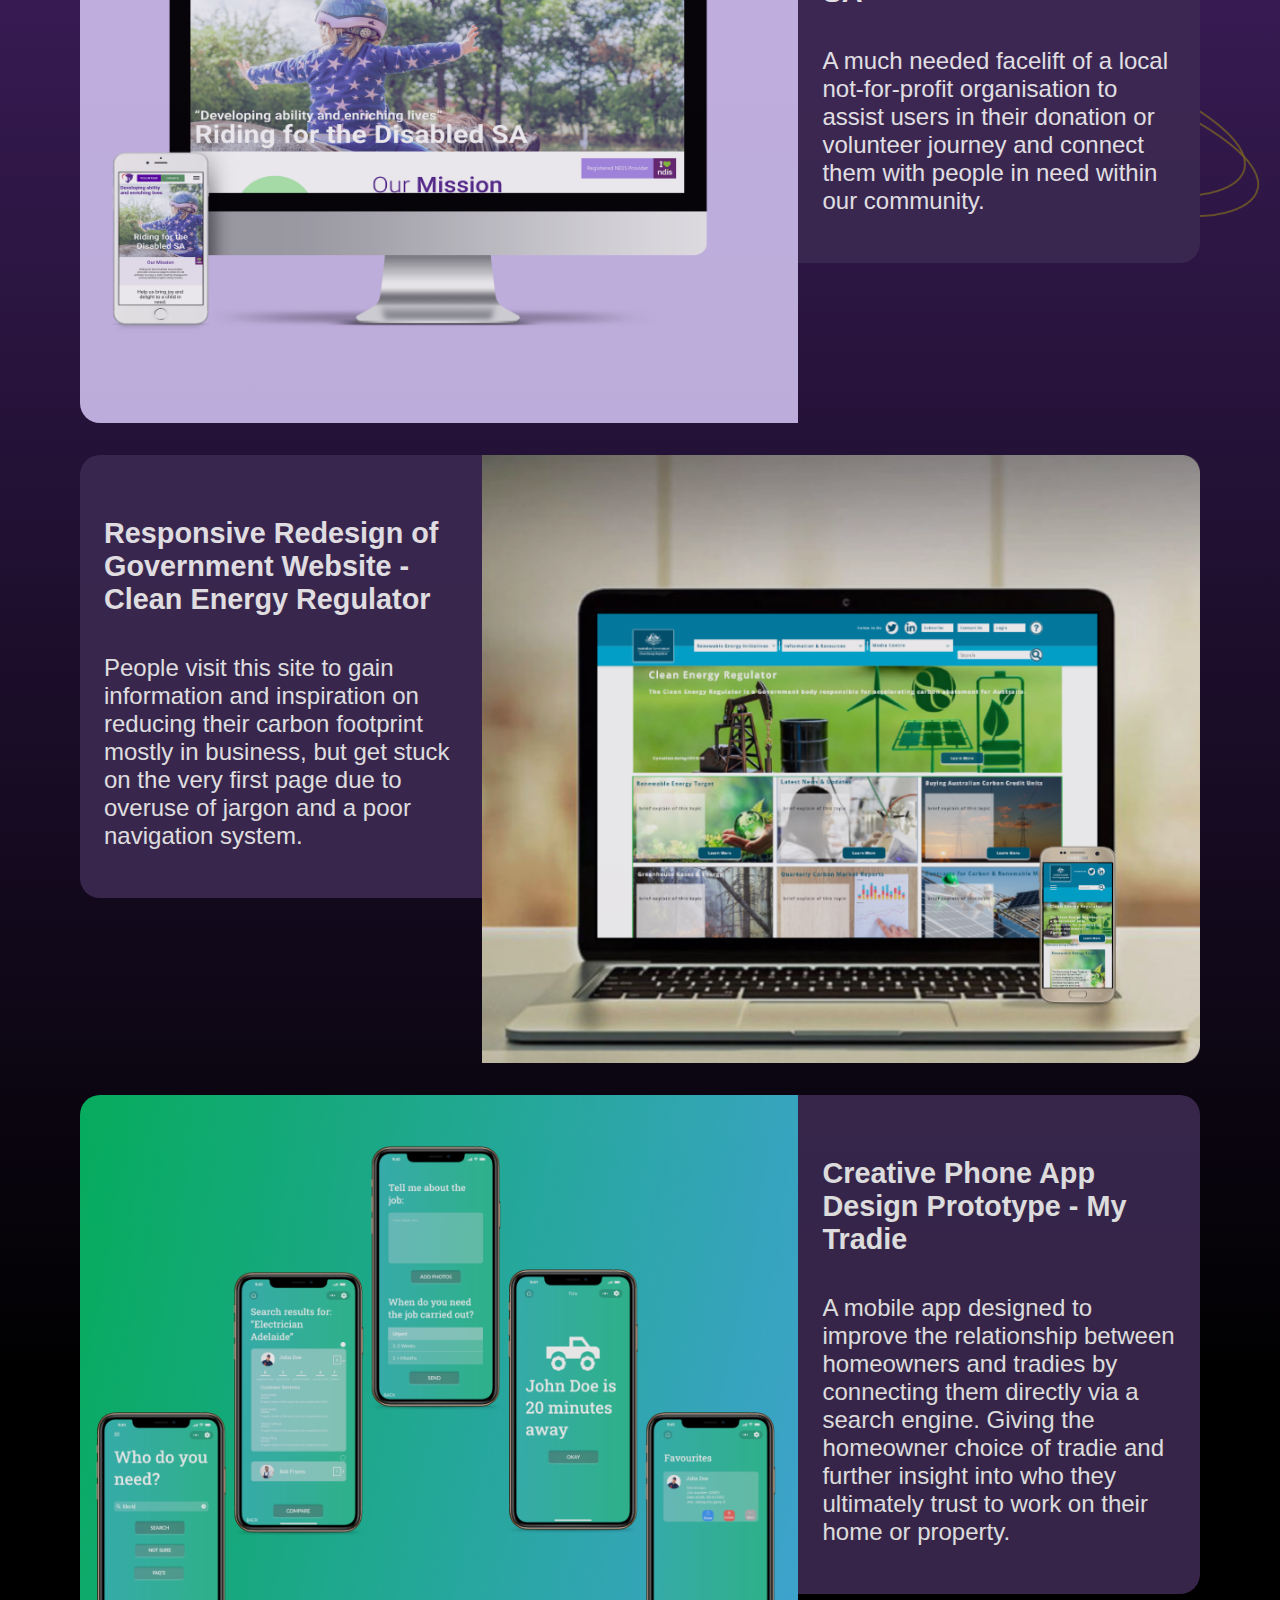
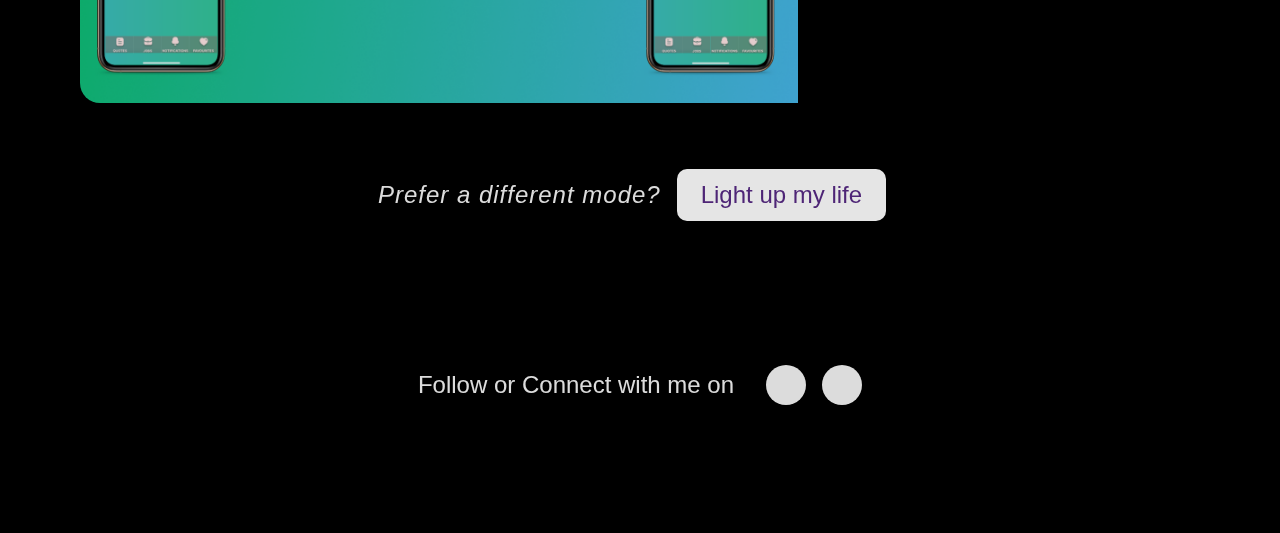
==== commit a02b9085: "added JS and jQuery" ====
--- a/index.html
+++ b/index.html
@@ -48,16 +48,16 @@
         </div>
         <nav class="top-nav">
             <ul class="top-nav">
-                <li class="nav-menu">About Me</li>
-                <li class="nav-menu">Contact</li>
-                <li class="nav-menu">Resume</li>
+                <li class="navMenu">About Me</li>
+                <li class="navMenu">Resume</li>
+                <li class="navMenu">Contact</li>
             </ul>
         </nav>
     </header>
     <section class="hero-banner">
         <h1>Hey there, I'm Natalie Collins.</h1>
         <h2>UX/ UI Designer,</h2>
-        <h3>Bikram yoga lover, extreme sport enthusiast and empathic human.</h3>
+        <h3>Bikram yoga lover, extreme sport enthusiast and empathic person.</h3>
         <p>I take an holistic approach to designing human focussed digital interactions.</p>
         <p>Thanks for visiting my portfolio!</p>
     </section>
@@ -68,6 +68,9 @@
     </div>
 
     <section class="cards-container">
+        <h2>My work </h2>
+
+        <br>
         <!-- card one info -->
     <div class="card">
             <div class="hoverCard">
@@ -108,7 +111,15 @@
             </div>
         </div>
     </section>
+<br>
+<!-- light and dark mode -->
 
+<div class="data-theme">
+<a>Prefer a different mode?</a>
+<button id="btnToggleLight">Light up my life</button>
+</div>
+
+<!-- footer with socials -->
     <footer>
         <p>Follow or Connect with me on</p>
 
@@ -124,6 +135,8 @@
 
 
 </body>
-<script src="js/index.js"></script>
+
+<script src="../portfolio-web-design/jquery-3.6.0.min.js"></script>
+<script src="./js/index.js"></script>
 
 </html>--- a/CSS/style.css
+++ b/CSS/style.css
@@ -2,20 +2,69 @@
     box-sizing: border-box;
     margin: 0;
     padding: 0;
-    /* border: 2px solid red; */
     width: 100%;
-    /* height: 100%; */
-    /* width: max-content; */
-    /* height: 100% */
-    /* height: 100vh; */
-    /* height:max-height; */
+
+}
+/* Dark Mode */
+:root{
+    --primary: #572A84;
+    --background: linear-gradient(#572A84 20%,black 80%);
+    --textPrimary: #F5F5F5;
+    --textAccent: #F5F5F5;
+    --cardBackground: #3D2A52;
+    --hoverCard: rgba(0, 0, 0, 0.85);
+    --arrowColor: #C5B101;
+    --button:#572A84;
+    --buttonText: #ffffff;
+    --toggleButtonHover: #C5B101;
+    --toggleButtonHovertext: #ffffff;
+    --socialsText: black;
+    --cardShadow: none;
+ 
+}
+/* Light Mode */
+[data-theme="light"]{
+    --primary: #572A84;
+    --background: #f1f1f1;
+    --textPrimary: #252525;
+    --textAccent: #572A84;
+    --cardBackground: #ffffff;
+    --hoverCard: #572a84e8;
+    --button:#ffffff;
+    --buttonText: #572A84;
+    --toggleButtonHover: #C5B101;
+    --toggleButtonHovertext:black;
+    --socialsText: white;
+    --cardShadow: 0 4px 10px;
+  
+}
+
+#btnToggleLight{
+    background-color:var(--buttonText);
+    border: none;
+    margin: 1rem;
+    padding: 12px 24px;
+    border-radius: 10px;
+    font-size: 1.5rem;
+    color: var(--button);
+    cursor: pointer;
+}
+
+#btnToggleLight:hover {
+    background-color: var(--toggleButtonHover);
+    color: var(--toggleButtonHovertext);
+    box-shadow: 0 0 20px;
+}
+
+#btnToggleLight:active {
+    box-shadow: 0 0 40px;
 }
 
 body{
     position: relative;
-    background-image: linear-gradient(black,#572A84,black);
+    background-image: var(--background);
     background-repeat:no-repeat;
-    color: white;
+    color: var(--textPrimary);
     font-family: Arial, open sans;  
     opacity: .9;  
 }
@@ -27,9 +76,6 @@
     display: flex;
     /* justify-content: end; */
     margin: 0 auto;
-
-    /* color:white; */
-    /* font: Rounded Mplus 1c Bold, roboto bold, sans-serif; */
 }
 
 .logo{
@@ -39,8 +85,9 @@
     /* width:10%; */
     padding: 0, 1rem;
     z-index: 1;
-
-}
+    cursor: pointer;
+}
+
 .top-nav{
     /* position: absolute; */
     width: 90%;
@@ -48,18 +95,21 @@
     /* outline: 1px solid red; */
     justify-content:flex-end;
     font-family: Arial, open sans;
-    font-size: 1rem;
+    font-size: 1.1rem;
     align-items:flex-start;
     margin-top: 0;
     z-index: 1;
 
 }
-.nav-menu{
+.navMenu{
     /* outline: 1px solid red; */
     list-style:none;
     display:flex;
     justify-content: flex-end;
     padding: 1.5rem;
+    cursor: pointer;
+    color:var(--textAccent);
+    /* overflow: hidden; */
     /* align-content: flex-end; */
     /* align-items: flex-start; */
 
@@ -81,6 +131,7 @@
 h1{
     font-size: 3rem;
     z-index: 1;
+    color: var(--textAccent);
 }
 
 h2{
@@ -104,7 +155,7 @@
 }
 
 .arrow i{
-    color:#C5B101;
+    color:var(--arrowColor);
     opacity: .8;
     /* font-size: 4rem; */
 }
@@ -125,6 +176,11 @@
     }
   }
 
+.cards-container h2 {
+    margin-left: 20%;
+
+}
+
 .cards-continer{
     margin: auto;
     display:flex;
@@ -139,7 +195,6 @@
 }
 
 .card {
-    /* outline: 1px solid red; */
     position: relative;
     margin: auto;
     max-width: 70rem;
@@ -149,6 +204,8 @@
     /* border-radius: 20px; */
     margin-top: 2rem;
     z-index: 2;
+    border-radius: 20px;
+    box-shadow: var(--cardShadow);
 }
 
 .card .hoverCard{
@@ -156,22 +213,31 @@
   justify-content: center;
   align-items: center;
   opacity: 100%;
-  background-color: rgba(0, 0, 0, 0.85);
+  background-color: var(--hoverCard);
   border-radius: 20px;
-  border-color: white;
   box-shadow: 0 4px 10px;
   position: absolute;
   height: 100%;
   width: 100%;
 }
+
 .hoverCard button{
     padding: 20px 48px;
     font-size: 1.8rem;
-    background-color: #572A84;
-    color: white;
+    background-color: var(--button);
+    color: var(--buttonText);
     border-radius: 15px;
-    border-color: white;
-    box-shadow: 0 1px 20px;
+    border: none;
+    cursor: pointer;
+    /* box-shadow: 0 0 20px; */
+}
+
+.hoverCard button:hover{
+    box-shadow: 0 0 20px;
+}
+
+.hoverCard button:active{
+    box-shadow: 0 0 40px;
 }
 
 .card:hover .hoverCard{
@@ -179,22 +245,23 @@
 }
 
 .card-intro{
-    /* outline: 1px solid red; */
     max-width: 60rem;
     max-height:fit-content;
-    background-color: #3D2A52;
+    background-color: var(--cardBackground);
     padding: 1.5rem;
     border-top-right-radius: 20px;
     border-bottom-right-radius: 20px;
 }
 
-/* .card-intro:nth-of-type(2) {
-    border-top-right-radius: 0px;
-    border-bottom-right-radius: 0px;
-    border-top-left-radius: 20px;
-    border-bottom-left-radius: 20px;
-} */
-
+.card:nth-of-type(2) .card-intro{
+    border-radius: 20px 0px 0px 20px ;
+
+}
+
+.card:nth-of-type(2) img{
+    border-radius: 0;
+
+}
 .card img{
     max-height: 38rem;
     border-top-left-radius: 20px;
@@ -217,6 +284,20 @@
     opacity: 60%;
     z-index: -.1;
 }
+
+.data-theme{
+    margin: 2rem;
+    display: flex;
+    justify-content: center;
+    align-items: center;
+}
+
+.data-theme a{
+    font-size: 1.5rem;
+    letter-spacing: 1px;
+    font-style:italic;
+}
+
 
 footer{
     display: flex;
@@ -242,7 +323,7 @@
     Margin: 0; */
     width: 2.5rem;
     height:2.5rem;
-    background-color: white;
+    background-color:var(--textAccent);
     border-radius: 50%;
     justify-content: center;
     text-align:center;
@@ -253,7 +334,7 @@
 }
 
 .behance i, .linkedIn i{
-    color: black;
+    color: var(--socialsText);
     font-size: 1.5rem;
     display:flex;  
 
@@ -332,12 +413,17 @@
     
 .card-intro{
     max-width: 100%;
-    margin-top: -.2rem;
+    margin-top: -.3rem;
     margin-bottom: 2rem;
-    border-top-right-radius: 0;
-    border-top-left-radius: 0;
-    border-bottom-left-radius: 20px;
-    border-bottom-right-radius: 20px;
+    border-radius: 0 0 20px 20px;
+
+}
+.card:nth-of-type(2) .card-intro{
+    border-radius: 0 0 20px 20px;
+}
+
+.card:nth-of-type(2) img{
+    border-radius: 20px 0 -0px 0;
 }
 
 p.cards{
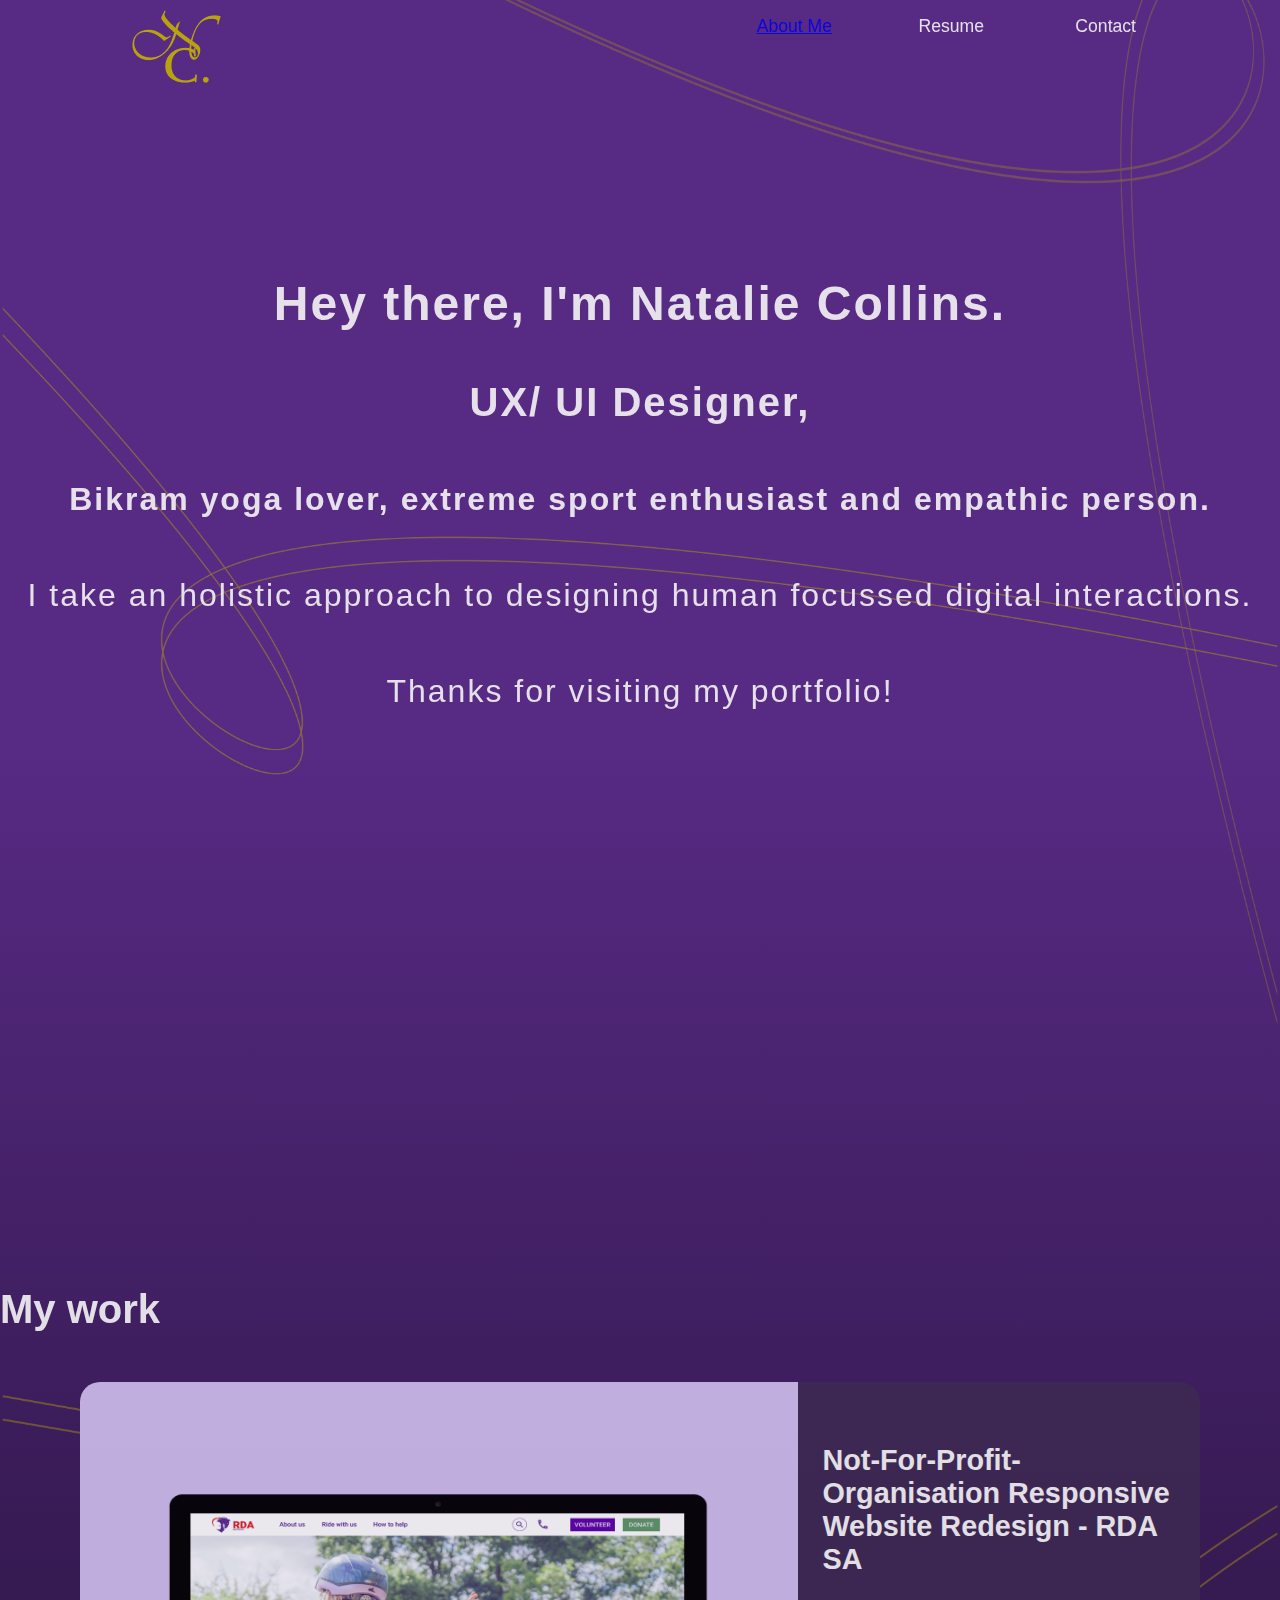
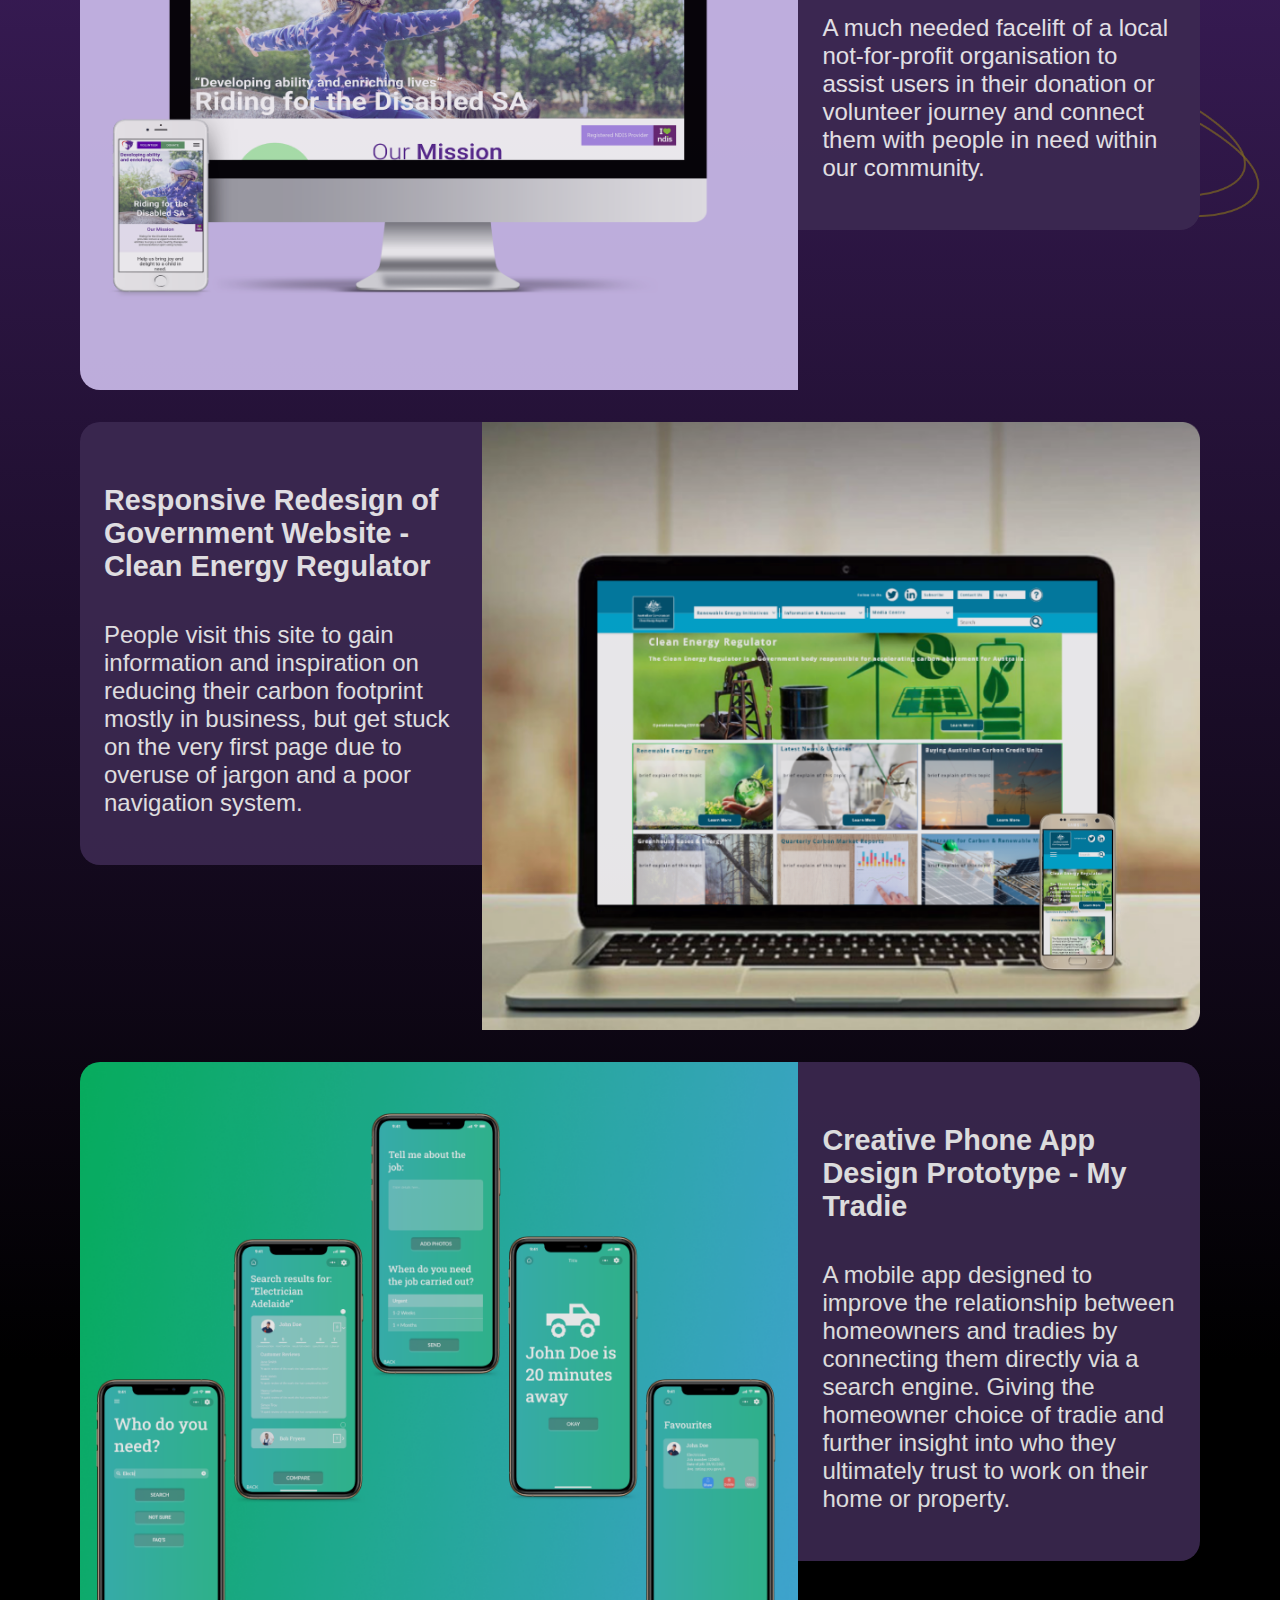
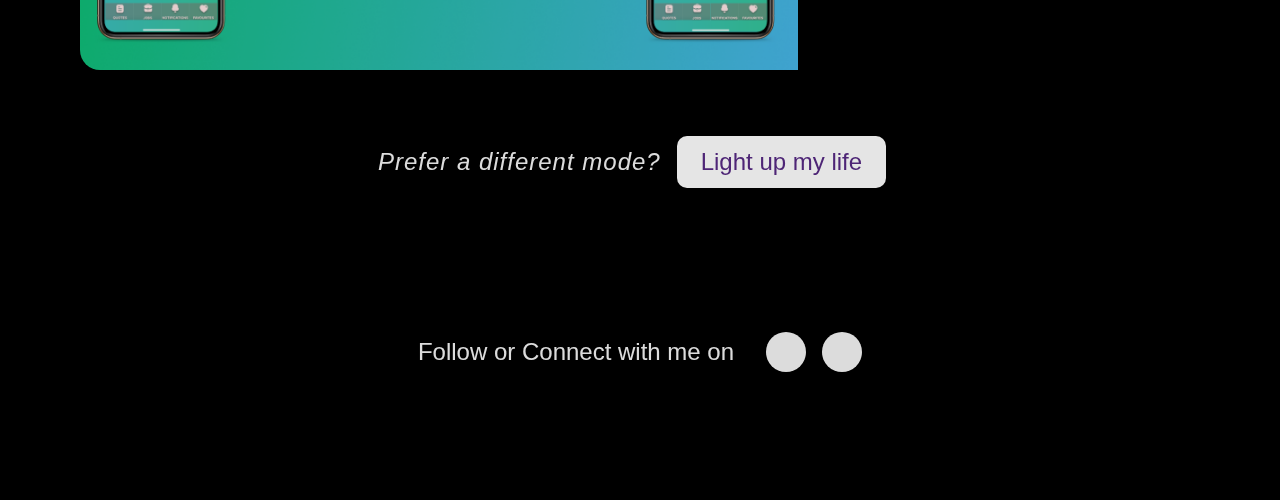
==== commit 069205a5: "resume update" ====
--- a/index.html
+++ b/index.html
@@ -48,7 +48,7 @@
         </div>
         <nav class="top-nav">
             <ul class="top-nav">
-                <li class="navMenu">About Me</li>
+                <li class="navMenu"><a href="UX_UI_HW_17/index.html"> About Me</a></li>
                 <li class="navMenu">Resume</li>
                 <li class="navMenu">Contact</li>
             </ul>
--- a/CSS/style.css
+++ b/CSS/style.css
@@ -106,9 +106,10 @@
     list-style:none;
     display:flex;
     justify-content: flex-end;
-    padding: 1.5rem;
+    padding: 1rem;
     cursor: pointer;
     color:var(--textAccent);
+    width: 120px;
     /* overflow: hidden; */
     /* align-content: flex-end; */
     /* align-items: flex-start; */
@@ -177,7 +178,7 @@
   }
 
 .cards-container h2 {
-    margin-left: 20%;
+    margin: auto;
 
 }
 
@@ -282,7 +283,7 @@
     width: 100%;
     min-height: inherit;
     opacity: 60%;
-    z-index: -.1;
+    z-index: -1;
 }
 
 .data-theme{
